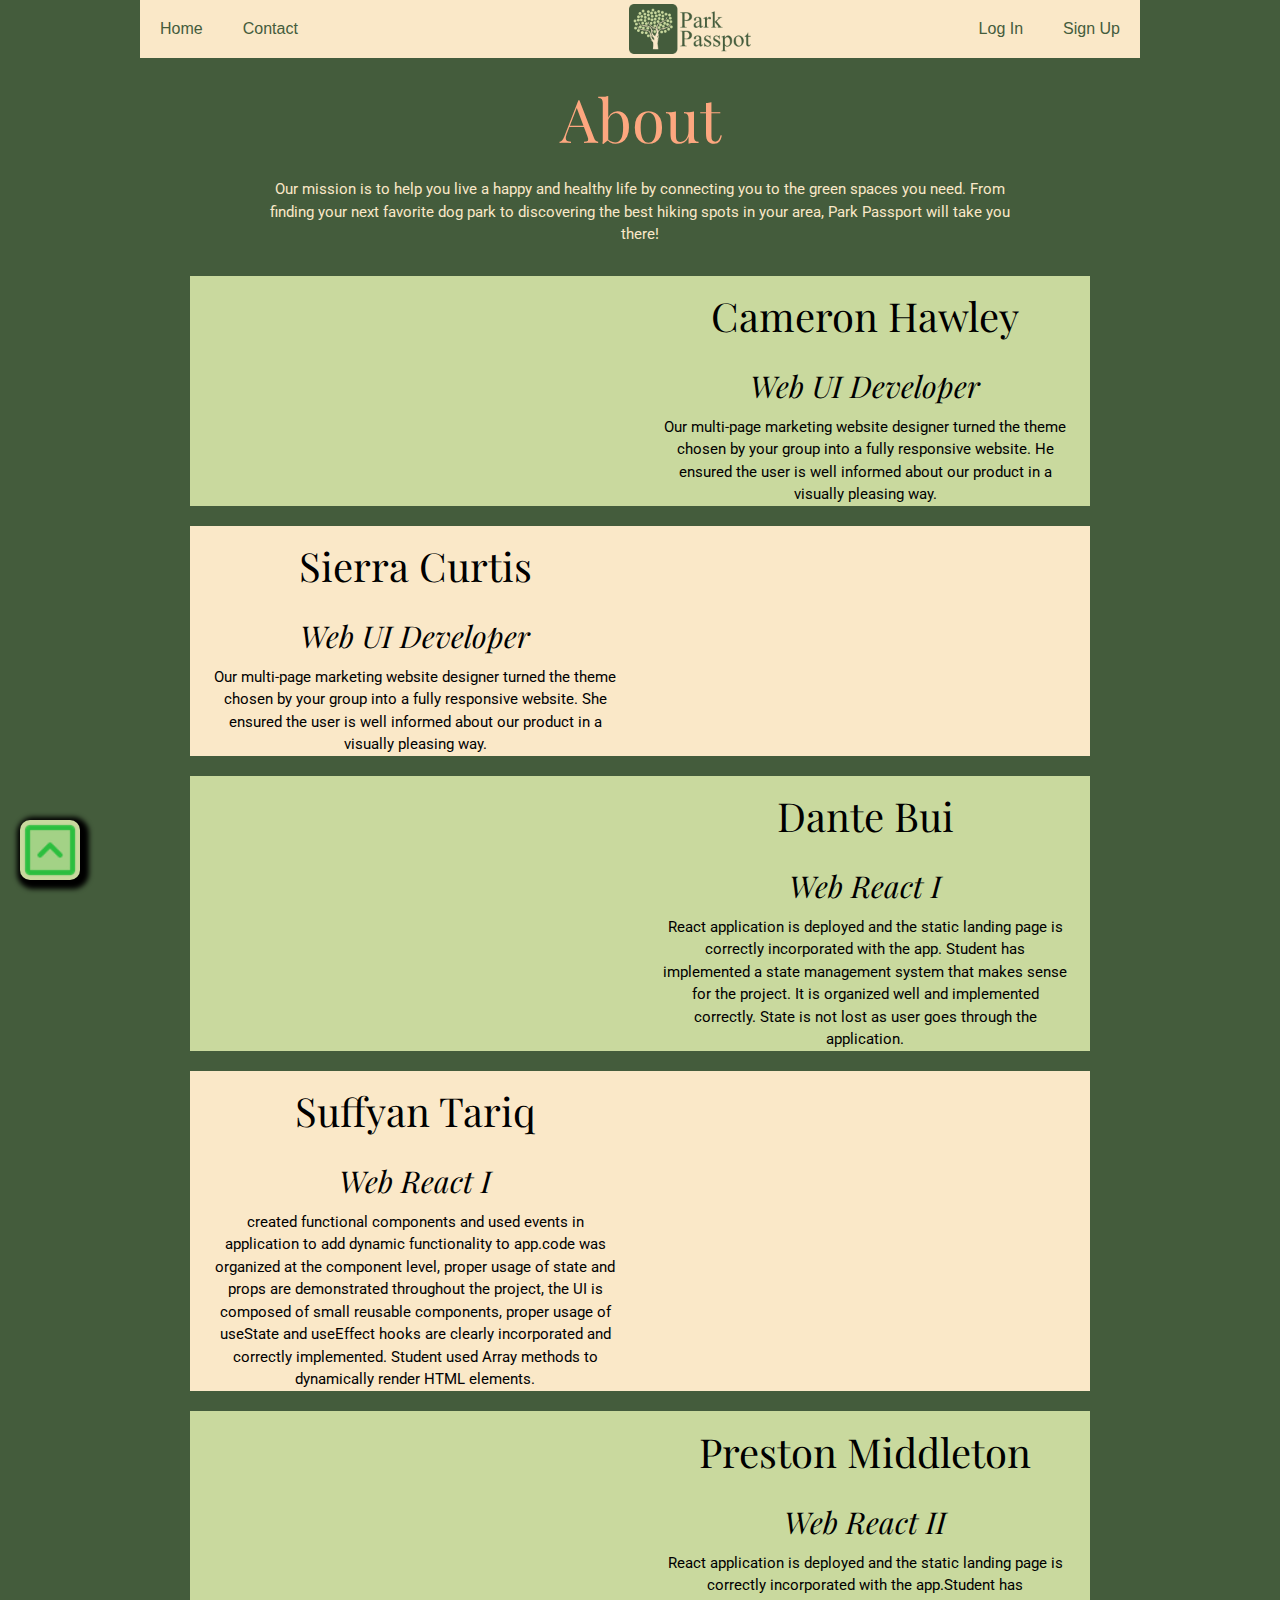
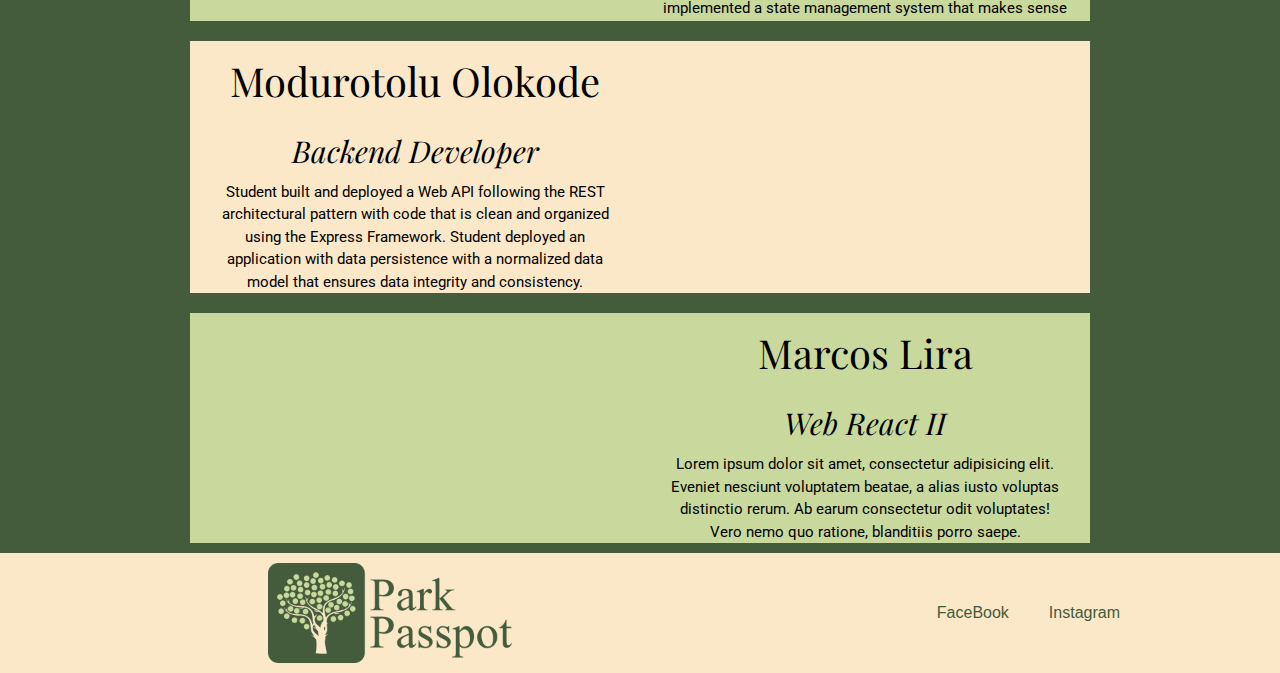
==== about.html @ 054f623f "added app info" ====
<!DOCTYPE html>
<html lang="en">
<head>
    <meta charset="UTF-8">
    <meta name="viewport" content="width=device-width, initial-scale=1.0">
    <meta http-equiv="X-UA-Compatible" content="ie=edge">

    <title>Park Passport About Us</title>

    <link rel="stylesheet" href="css/index.css">
    <link href="https://fonts.googleapis.com/css?family=Roboto&display=swap" rel="stylesheet">
    <link href="https://fonts.googleapis.com/css?family=Playfair+Display&display=swap" rel="stylesheet">
    
</head>
<body>
    <!-- start container  -->
    <div class="container">
        <!-- start header container  -->
        <header id="top" class="header_container">
            <nav class="navigation">
                <div class="nav_left">
                    <a href="index.html" target="_blank"> 
                        <button>Home</button>
                    </a>
                    <a href="#"> 
                        <button>Contact</button>
                    </a>
                </div>
                <div class="nav_center">
                    
                </div>
                <div class="nav_right">
                    <a href="#"> 
                        <button>Log In</button>
                    </a>
                    <a href="#"> 
                        <button id="sign_up">Sign Up</button>
                    </a>
                </div>
            </nav>
        </header>
        <!-- end header container  -->
        <!-- start body container  -->
        <section class="about_container">
            <!-- start about section  -->
            <div class="about">
                <h1>About</h1>
                <p>Our mission is to help you live a happy and healthy life by connecting you to the green spaces you need. From finding your next favorite dog park to discovering the best hiking spots in your area, Park Passport will take you there!</p>
            </div>
            <!-- end about section  -->
            <!-- start team section  -->
            <div class="team">
                <!-- start cameron section  -->
                <div class="box">
                    <div class="left_box">
                        <h2>Cameron Hawley</h2>
                        <h3>Web UI Developer</h3>
                        <p>Our multi-page marketing website designer turned the theme chosen by your group into a fully responsive website. He ensured the user is well informed about our product in a visually pleasing way.</p>
                    </div>
                    <div class="right_box">
                        <img src="https://ca.slack-edge.com/T4JUEB3ME-UPHFADC8Y-1cca48daa16c-512" alt="">
                    </div>
                </div>
                <!-- end cameron section  -->
                <!-- start sierra section  -->
                <div class="box">
                    <div class="left_box">
                        <h2>Sierra Curtis</h2>
                        <h3>Web UI Developer</h3>
                        <p>Our multi-page marketing website designer turned the theme chosen by your group into a fully responsive website. She ensured the user is well informed about our product in a visually pleasing way.</p>
                    </div>
                    <div class="right_box">
                        <img src="https://ca.slack-edge.com/T4JUEB3ME-UMNBAHRGC-g1e8e0adc38d-512" alt="">
                    </div>
                </div>
                <!-- end sierra section  -->
                <!-- start dante section  -->
                <div class="box">
                    <div class="left_box">
                        <h2>Dante Bui</h2>
                        <h3>Web React I</h3>
                        <p>React application is deployed and the static landing page is correctly incorporated with the app. Student has implemented a state management system that makes sense for the project. It is organized well and implemented correctly. State is not lost as user goes through the application.</p>
                    </div>
                    <div class="right_box">
                        <img src="https://ca.slack-edge.com/T4JUEB3ME-ULWH387EU-6812c9665cb0-512" alt="">
                    </div>
                </div>
                <!-- end dante section  -->
                <!-- start suffyan section  -->
                <div class="box">
                    <div class="left_box">
                        <h2>Suffyan Tariq</h2>
                        <h3>Web React I</h3>
                        <p>created functional components and used events in application to add dynamic functionality to app.code was organized at the component level, proper usage of state and props are demonstrated throughout the project, the UI is composed of small reusable components, proper usage of useState and useEffect hooks are clearly incorporated and correctly implemented. Student used Array methods to dynamically render HTML elements.</p>
                    </div>
                    <div class="right_box">
                        <img src="https://ca.slack-edge.com/T4JUEB3ME-UJCSKTE79-0b26aa7dfb41-512" alt="">
                    </div>
                </div>
                <!-- end suffyan section  -->
                <!-- start preston section  -->
                <div class="box">
                    <div class="left_box">
                        <h2>Preston Middleton</h2>
                        <h3>Web React II</h3>
                        <p>React application is deployed and the static landing page is correctly incorporated with the app.Student has implemented a state management system that makes sense </p>
                    </div>
                    <div class="right_box">
                        <img src="https://ca.slack-edge.com/T4JUEB3ME-UHZCMRH55-b3217ff370b3-512" alt="">
                    </div>
                </div>
                <!-- end preston section  -->
                <!-- start modurotolu section  -->
                <div class="box">
                    <div class="left_box">
                        <h2>Modurotolu Olokode</h2>
                        <h3>Backend Developer</h3>
                        <p>Student built and deployed a Web API following the REST architectural pattern with code that is clean and organized using the Express Framework. Student deployed an application with data persistence with a normalized data model that ensures data integrity and consistency. </p>
                    </div>
                    <div class="right_box">
                        <img src="https://ca.slack-edge.com/T4JUEB3ME-ULPJMSH9P-eedde51dbb77-512" alt="">
                    </div>
                </div>
                <!-- end modurotolu section  -->
                <!-- start name section  -->
                <div class="box">
                    <div class="left_box">
                        <h2>Marcos Lira</h2>
                        <h3>Web React II</h3>
                        <p>Lorem ipsum dolor sit amet, consectetur adipisicing elit. Eveniet nesciunt voluptatem beatae, a alias iusto voluptas distinctio rerum. Ab earum consectetur odit voluptates! Vero nemo quo ratione, blanditiis porro saepe.</p>
                    </div>
                    <div class="right_box">
                        <img src="https://avatars2.githubusercontent.com/u/46974548?s=400&v=4" alt="">
                    </div>
                </div>
                <!-- end name section  -->
            </div>
            <!-- end about us section  -->
        </section>
        <!-- end body container  -->
        <!-- start footer container  -->
        <section class="footer_container">
                <footer class="footer">
                    <div class="left_footer">
                        
                    </div>
                    <div class="right_footer">
                        <button>FaceBook</button>
                        <button>Instagram</button>
                    </div>
                </footer>
            </section>
            <a href="#top">
                <div class="to_top">
                
                </div>
            </a>
    </div>
    <!-- end conatiner  -->
</body>
</html>
---- css/index.css ----
/* http://meyerweb.com/eric/tools/css/reset/ 
   v2.0 | 20110126
   License: none (public domain)
*/
html,
body,
div,
span,
applet,
object,
iframe,
h1,
h2,
h3,
h4,
h5,
h6,
p,
blockquote,
pre,
a,
abbr,
acronym,
address,
big,
cite,
code,
del,
dfn,
em,
img,
ins,
kbd,
q,
s,
samp,
small,
strike,
strong,
sub,
sup,
tt,
var,
b,
u,
i,
center,
dl,
dt,
dd,
ol,
ul,
li,
fieldset,
form,
label,
legend,
table,
caption,
tbody,
tfoot,
thead,
tr,
th,
td,
article,
aside,
canvas,
details,
embed,
figure,
figcaption,
footer,
header,
hgroup,
menu,
nav,
output,
ruby,
section,
summary,
time,
mark,
audio,
video {
  margin: 0;
  padding: 0;
  border: 0;
  font-size: 100%;
  font: inherit;
  vertical-align: baseline;
}
/* HTML5 display-role reset for older browsers */
article,
aside,
details,
figcaption,
figure,
footer,
header,
hgroup,
menu,
nav,
section {
  display: block;
}
body {
  line-height: 1;
}
ol,
ul {
  list-style: none;
}
blockquote,
q {
  quotes: none;
}
blockquote:before,
blockquote:after,
q:before,
q:after {
  content: '';
  content: none;
}
table {
  border-collapse: collapse;
  border-spacing: 0;
}
* {
  box-sizing: border-box;
}
html {
  font-size: 62.5%;
}
html,
body {
  font-family: 'Roboto', sans-serif;
  background-color: white;
}
h1,
h2,
h3,
h4,
h5 {
  font-family: 'Playfair Display', serif;
  line-height: 2;
}
h1 {
  font-size: 6rem;
}
h2 {
  font-size: 4rem;
}
h3 {
  font-size: 3rem;
}
h4 {
  font-size: 2rem;
}
p {
  font-family: 'Roboto', sans-serif;
  line-height: 1.5;
  font-size: 1.5rem;
}
.container {
  background-color: #445c3c;
}
.container .to_top {
  background-image: url(../img/up.png);
  background-position: center;
  background-repeat: no-repeat;
  background-size: contain;
  border-radius: 1rem;
  padding: 30px;
  position: fixed;
  bottom: 20px;
  left: 20px;
  background-color: #c9d99e;
  -webkit-box-shadow: 3px 3px 5px 6px black;
  -moz-box-shadow: 3px 3px 5px 6px black;
  box-shadow: 3px 3px 5px 6px black;
}
@media (max-width: 500px) {
  .container .to_top {
    padding: 20px;
    left: 10px;
  }
}
.header_container {
  width: 100%;
  display: flex;
  flex-flow: row wrap;
  justify-content: center;
  align-items: center;
}
.header_container .navigation {
  display: flex;
  flex-flow: row wrap;
  justify-content: space-between;
  align-items: center;
  width: 100%;
  max-width: 1000px;
  background: #fae8c8;
}
.header_container .navigation .nav_left {
  display: flex;
  flex-flow: row wrap;
  justify-content: flex-start;
  align-items: center;
  width: 40%;
}
@media (max-width: 800px) {
  .header_container .navigation .nav_left {
    width: 50%;
    justify-content: flex-end;
  }
}
@media (max-width: 500px) {
  .header_container .navigation .nav_left {
    width: 100%;
    justify-content: center;
    background-color: #445c3c;
  }
}
.header_container .navigation .nav_left a button {
  padding: 20px;
  color: #445c3c;
  background: #fae8c8;
  transition: 500ms;
  border: none;
  outline: none;
  font-size: 1.6rem;
}
.header_container .navigation .nav_left a button:hover {
  color: #fae8c8;
  background: #445c3c;
}
@media (max-width: 500px) {
  .header_container .navigation .nav_left a button {
    padding: 20px;
    color: #fae8c8;
    background: #445c3c;
    transition: 500ms;
    border: none;
    outline: none;
    font-size: 1.6rem;
  }
  .header_container .navigation .nav_left a button:hover {
    color: #445c3c;
    background: #fae8c8;
  }
}
.header_container .navigation .nav_center {
  display: flex;
  flex-flow: row wrap;
  justify-content: center;
  align-items: center;
  width: 30%;
  background-image: url(../img/logo.png);
  background-size: contain;
  background-repeat: no-repeat;
  background-position: center;
  padding: 25px;
}
@media (max-width: 800px) {
  .header_container .navigation .nav_center {
    margin: 10px 0px;
    padding: 30px;
    width: 100%;
    order: -1;
  }
}
.header_container .navigation .nav_right {
  display: flex;
  flex-flow: row wrap;
  justify-content: flex-end;
  align-items: center;
  width: 30%;
}
@media (max-width: 800px) {
  .header_container .navigation .nav_right {
    width: 50%;
    justify-content: flex-start;
  }
}
@media (max-width: 500px) {
  .header_container .navigation .nav_right {
    width: 100%;
    justify-content: center;
  }
}
.header_container .navigation .nav_right a button {
  padding: 20px;
  color: #445c3c;
  background: #fae8c8;
  transition: 500ms;
  border: none;
  outline: none;
  font-size: 1.6rem;
}
.header_container .navigation .nav_right a button:hover {
  color: #fae8c8;
  background: #445c3c;
}
.header_container .navigation .nav_right a #sign_up:hover {
  background-color: #fda77f;
}
.footer_container {
  width: 100%;
  background-color: #fae8c8;
  display: flex;
  flex-flow: row wrap;
  justify-content: center;
  align-items: center;
}
.footer_container .footer {
  width: 100%;
  max-width: 1000px;
  display: flex;
  flex-flow: row wrap;
  justify-content: space-between;
  align-items: center;
}
.footer_container .footer .left_footer {
  width: 50%;
  height: 100px;
  background-image: url(../img/logo.png);
  background-size: contain;
  background-repeat: no-repeat;
  background-position: center;
  margin: 10px 0px;
}
@media (max-width: 800px) {
  .footer_container .footer .left_footer {
    width: 100%;
  }
}
.footer_container .footer .right_footer {
  width: 50%;
  display: flex;
  flex-flow: row wrap;
  justify-content: flex-end;
  align-items: center;
}
@media (max-width: 800px) {
  .footer_container .footer .right_footer {
    width: 100%;
    justify-content: center;
    background-color: #445c3c;
  }
}
.footer_container .footer .right_footer button {
  padding: 20px;
  color: #445c3c;
  background: #fae8c8;
  transition: 500ms;
  border: none;
  outline: none;
  font-size: 1.6rem;
}
.footer_container .footer .right_footer button:hover {
  color: #fae8c8;
  background: #445c3c;
}
@media (max-width: 800px) {
  .footer_container .footer .right_footer button {
    padding: 20px;
    color: #fae8c8;
    background: #445c3c;
    transition: 500ms;
    border: none;
    outline: none;
    font-size: 1.6rem;
  }
  .footer_container .footer .right_footer button:hover {
    color: #445c3c;
    background: #fae8c8;
  }
}
.body_container {
  background-color: #445c3c;
  width: 100%;
  display: flex;
  flex-flow: row wrap;
  justify-content: center;
  align-items: center;
}
.body_container .hero {
  display: flex;
  flex-flow: row wrap;
  justify-content: center;
  align-items: center;
  width: 100%;
  height: 40vh;
  background-image: url(../img/park.jpg);
  background-size: cover;
  background-position: top;
  background-repeat: no-repeat;
  background-attachment: fixed;
}
.body_container .hero .hero_content {
  display: flex;
  flex-flow: column wrap;
  justify-content: center;
  align-items: center;
  width: 100%;
}
.body_container .hero .hero_content h1 {
  color: #fda77f;
  font-weight: 800;
  text-align: center;
}
@media (max-width: 500px) {
  .body_container .hero .hero_content h1 {
    font-size: 5rem;
    line-height: 1;
    margin-bottom: 20px;
  }
}
.body_container .hero .hero_content a button {
  padding: 20px;
  color: #445c3c;
  background: #fae8c8;
  transition: 500ms;
  border: none;
  outline: none;
  font-size: 1.6rem;
  padding: 20px 60px;
  box-shadow: 1px 1px 0px #445c3c, -6px 6px 0px #445c3c, 6px -6px 0px #445c3c, 6px 6px 0px #445c3c, -6px -6px 0px #445c3c, 6px 6px 0px #445c3c;
}
.body_container .hero .hero_content a button:hover {
  color: #fae8c8;
  background: #445c3c;
}
.body_container .hero .hero_content a button:hover {
  box-shadow: 1px 1px 0px #fda77f, -6px 6px 0px #fae8c8, 6px -6px 0px #fae8c8, 6px 6px 0px #fae8c8, -6px -6px 0px #fae8c8, 6px 6px 0px #fae8c8;
}
.body_container .hero .hero_content a button:hover {
  padding: 30px 100px;
}
.body_container .hero_two {
  display: flex;
  flex-flow: row wrap;
  justify-content: center;
  align-items: center;
  width: 100%;
  height: 40vh;
  background-image: url(../img/park.jpg);
  background-size: cover;
  background-position: top;
  background-repeat: no-repeat;
  background-attachment: fixed;
}
.body_container .hero_two .hero_content {
  display: flex;
  flex-flow: column wrap;
  justify-content: center;
  align-items: center;
  width: 100%;
}
.body_container .hero_two .hero_content h1 {
  color: #fda77f;
  font-weight: 800;
  text-align: center;
}
@media (max-width: 500px) {
  .body_container .hero_two .hero_content h1 {
    font-size: 5rem;
    line-height: 1;
    margin-bottom: 20px;
  }
}
.body_container .hero_two .hero_content a button {
  padding: 20px;
  color: #445c3c;
  background: #fae8c8;
  transition: 500ms;
  border: none;
  outline: none;
  font-size: 1.6rem;
  padding: 20px 60px;
  box-shadow: 1px 1px 0px #445c3c, -6px 6px 0px #445c3c, 6px -6px 0px #445c3c, 6px 6px 0px #445c3c, -6px -6px 0px #445c3c, 6px 6px 0px #445c3c;
}
.body_container .hero_two .hero_content a button:hover {
  color: #fae8c8;
  background: #445c3c;
}
.body_container .hero_two .hero_content a button:hover {
  box-shadow: 1px 1px 0px #fda77f, -6px 6px 0px #fae8c8, 6px -6px 0px #fae8c8, 6px 6px 0px #fae8c8, -6px -6px 0px #fae8c8, 6px 6px 0px #fae8c8;
}
.body_container .hero_two .hero_content a button:hover {
  padding: 30px 100px;
}
.body_container .hero_two .hero_two_content {
  max-width: 550px;
  width: 50%;
  background-color: rgba(255, 254, 254, 0.877);
  border-radius: 2rem;
  padding: 10px;
}
@media (max-width: 800px) {
  .body_container .hero_two .hero_two_content {
    width: 75%;
  }
}
@media (max-width: 500px) {
  .body_container .hero_two .hero_two_content {
    width: 90%;
  }
}
.body_container .hero_two .hero_two_content h2,
.body_container .hero_two .hero_two_content h4 {
  color: #445c3c;
  text-align: center;
  font-weight: bold;
}
@media (max-width: 500px) {
  .body_container .hero_two .hero_two_content h2 {
    font-size: 3rem;
  }
}
.body_container .hero_two .hero_two_content h4 {
  font-style: italic;
}
.body_container .search {
  display: flex;
  flex-flow: row wrap;
  justify-content: center;
  align-items: center;
  max-width: 1000px;
  background: #fae8c8;
  padding-bottom: 20px;
}
.body_container .search h2 {
  width: 100%;
  text-align: center;
  font-weight: bold;
}
@media (max-width: 500px) {
  .body_container .search h2 {
    line-height: 1.5;
    font-size: 3rem;
  }
}
.body_container .search p {
  padding: 10px 20px;
  max-width: 600px;
}
.body_container .search form {
  display: flex;
  flex-flow: row wrap;
  justify-content: center;
  align-items: center;
  width: 100%;
}
.body_container .search form input[type=text] {
  width: 30%;
  outline: none;
  border: 2px solid #fda77f;
  border-radius: 4px;
  font-size: 1.6rem;
  background-color: white;
  background-image: url('../img/search.png');
  background-size: 30px 30px;
  background-position: 2% 50%;
  background-repeat: no-repeat;
  padding: 12px 20px 12px 40px;
  -webkit-transition: width 0.4s ease-in-out;
  transition: width 0.4s ease-in-out;
  -webkit-box-shadow: 3px 3px 5px 6px #fda77f;
  -moz-box-shadow: 3px 3px 5px 6px #fda77f;
  box-shadow: 3px 3px 5px 6px #fda77f;
}
.body_container .search form input[type=text]:focus {
  width: 50%;
}
@media (max-width: 500px) {
  .body_container .search form input[type=text] {
    width: 70%;
  }
  .body_container .search form input[type=text]:focus {
    width: 90%;
  }
}
.body_container .horizontal {
  width: 100%;
  background-color: #445c3c;
  max-width: 1000px;
  overflow: auto;
  white-space: nowrap;
  margin: 0 5%;
}
.body_container .horizontal .horizontal_content {
  width: 250px;
  height: 250px;
  display: inline-block;
  text-align: center;
}
.body_container .horizontal .horizontal_content h4 {
  color: #fda77f;
  width: 90%;
}
.body_container .horizontal .horizontal_content .img_container {
  height: 80%;
  width: 90%;
}
.body_container .horizontal .horizontal_content .img_container img {
  width: 100%;
  height: 100%;
}
.about_container {
  display: flex;
  flex-flow: row wrap;
  justify-content: center;
  align-items: center;
}
.about_container .about {
  text-align: center;
  margin-bottom: 20px;
  display: flex;
  flex-flow: column wrap;
  justify-content: center;
  align-items: center;
}
.about_container .about h1 {
  color: #fda77f;
}
.about_container .about p {
  width: 60%;
  color: #fae8c8;
}
@media (max-width: 800px) {
  .about_container .about p {
    width: 75%;
  }
}
.about_container .team {
  display: flex;
  flex-flow: row wrap;
  justify-content: center;
  align-items: center;
  max-width: 1000px;
}
.about_container .team .box {
  margin: 10px 0;
  width: 90%;
  display: flex;
  flex-flow: row wrap;
  justify-content: center;
  align-items: center;
}
.about_container .team .box .left_box {
  width: 50%;
  display: flex;
  flex-flow: column wrap;
  justify-content: center;
  align-items: center;
}
@media (max-width: 800px) {
  .about_container .team .box .left_box {
    width: 100%;
  }
}
.about_container .team .box .left_box h2 {
  text-align: center;
}
@media (max-width: 500px) {
  .about_container .team .box .left_box h2 {
    line-height: 1.5;
  }
}
.about_container .team .box .left_box h3 {
  font-style: italic;
}
.about_container .team .box .left_box p {
  width: 90%;
  text-align: center;
}
.about_container .team .box .right_box {
  width: 50%;
  display: flex;
  flex-flow: row wrap;
  justify-content: center;
  align-items: center;
}
@media (max-width: 800px) {
  .about_container .team .box .right_box {
    width: 100%;
  }
}
.about_container .team .box .right_box img {
  height: 200px;
  width: auto;
  margin-top: 10px;
}
.about_container .team .box:nth-child(odd) {
  flex-direction: row-reverse;
  background-color: #c9d99e;
}
@media (max-width: 800px) {
  .about_container .team .box:nth-child(odd) {
    flex-direction: column-reverse;
  }
}
.about_container .team .box:nth-child(even) {
  background-color: #fae8c8;
}
@media (max-width: 800px) {
  .about_container .team .box:nth-child(even) {
    flex-direction: column-reverse;
  }
}
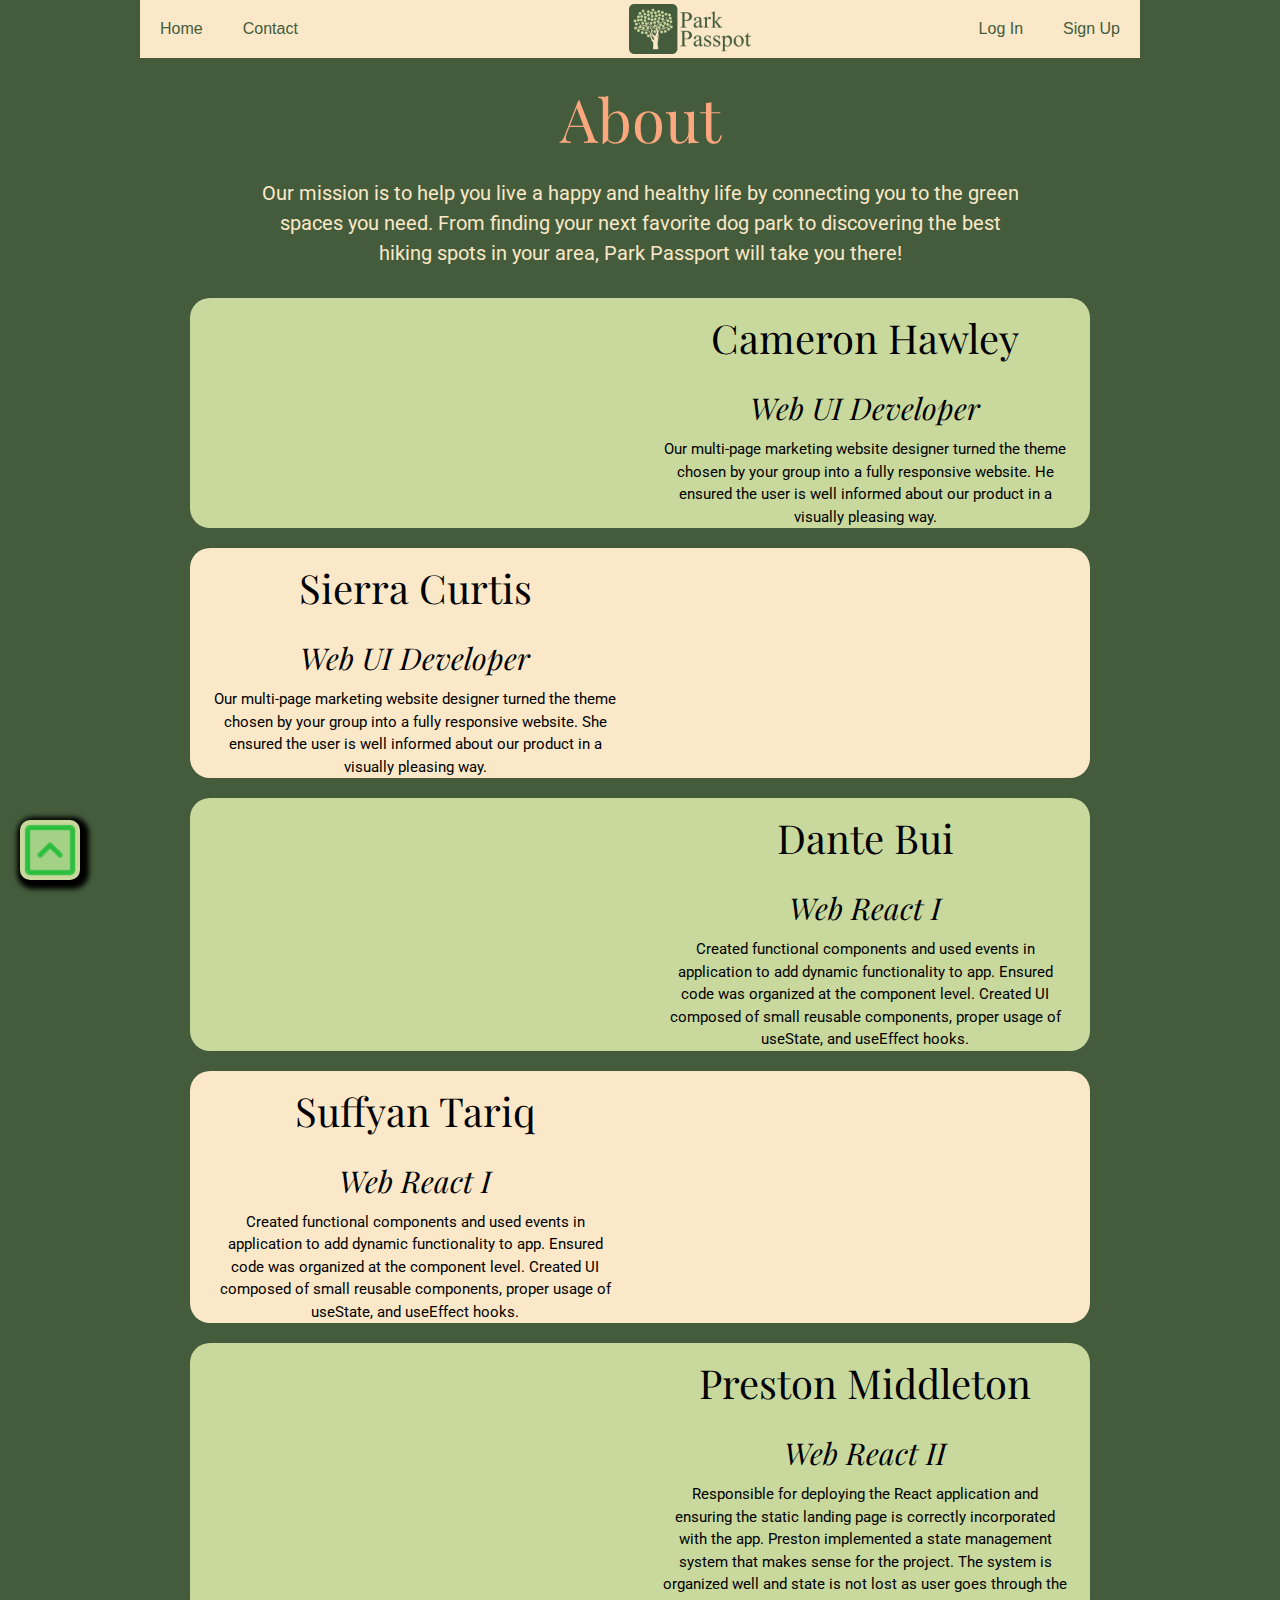
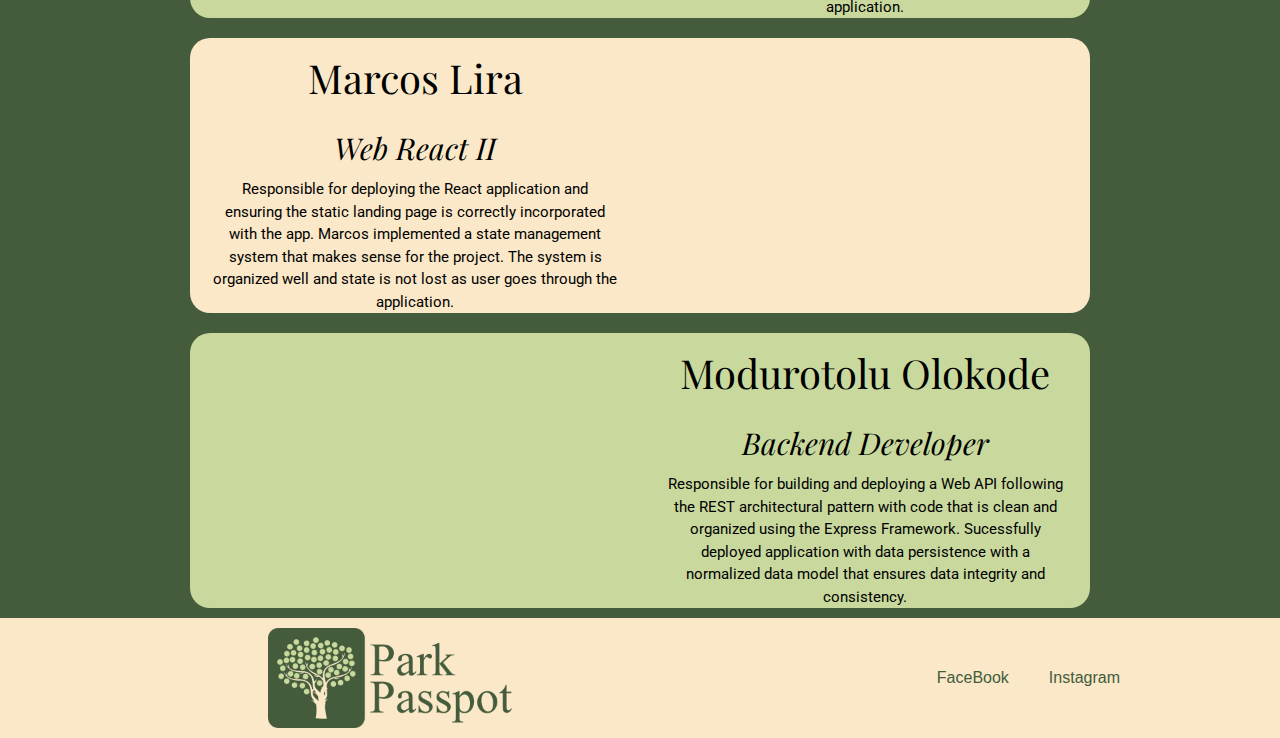
==== commit 06553c31: "added descriptions" ====
--- a/about.html
+++ b/about.html
@@ -79,7 +79,7 @@
                     <div class="left_box">
                         <h2>Dante Bui</h2>
                         <h3>Web React I</h3>
-                        <p>React application is deployed and the static landing page is correctly incorporated with the app. Student has implemented a state management system that makes sense for the project. It is organized well and implemented correctly. State is not lost as user goes through the application.</p>
+                        <p>Created functional components and used events in application to add dynamic functionality to app. Ensured code was organized at the component level. Created UI composed of small reusable components, proper usage of useState, and useEffect hooks.</p>
                     </div>
                     <div class="right_box">
                         <img src="https://ca.slack-edge.com/T4JUEB3ME-ULWH387EU-6812c9665cb0-512" alt="">
@@ -91,7 +91,7 @@
                     <div class="left_box">
                         <h2>Suffyan Tariq</h2>
                         <h3>Web React I</h3>
-                        <p>created functional components and used events in application to add dynamic functionality to app.code was organized at the component level, proper usage of state and props are demonstrated throughout the project, the UI is composed of small reusable components, proper usage of useState and useEffect hooks are clearly incorporated and correctly implemented. Student used Array methods to dynamically render HTML elements.</p>
+                        <p>Created functional components and used events in application to add dynamic functionality to app. Ensured code was organized at the component level. Created UI composed of small reusable components, proper usage of useState, and useEffect hooks.</p>
                     </div>
                     <div class="right_box">
                         <img src="https://ca.slack-edge.com/T4JUEB3ME-UJCSKTE79-0b26aa7dfb41-512" alt="">
@@ -103,37 +103,37 @@
                     <div class="left_box">
                         <h2>Preston Middleton</h2>
                         <h3>Web React II</h3>
-                        <p>React application is deployed and the static landing page is correctly incorporated with the app.Student has implemented a state management system that makes sense </p>
+                        <p>Responsible for deploying the React application and ensuring the static landing page is correctly incorporated with the app. Preston implemented a state management system that makes sense for the project. The system is organized well and state is not lost as user goes through the application.</p>
                     </div>
                     <div class="right_box">
                         <img src="https://ca.slack-edge.com/T4JUEB3ME-UHZCMRH55-b3217ff370b3-512" alt="">
                     </div>
                 </div>
                 <!-- end preston section  -->
+                <!-- start marcos section  -->
+                <div class="box">
+                    <div class="left_box">
+                        <h2>Marcos Lira</h2>
+                        <h3>Web React II</h3>
+                        <p>Responsible for deploying the React application and ensuring the static landing page is correctly incorporated with the app. Marcos implemented a state management system that makes sense for the project. The system is organized well and state is not lost as user goes through the application.</p>
+                    </div>
+                    <div class="right_box">
+                        <img src="https://avatars2.githubusercontent.com/u/46974548?s=400&v=4" alt="">
+                    </div>
+                </div>
+                <!-- end marcos section  -->
                 <!-- start modurotolu section  -->
                 <div class="box">
                     <div class="left_box">
                         <h2>Modurotolu Olokode</h2>
                         <h3>Backend Developer</h3>
-                        <p>Student built and deployed a Web API following the REST architectural pattern with code that is clean and organized using the Express Framework. Student deployed an application with data persistence with a normalized data model that ensures data integrity and consistency. </p>
+                        <p>Responsible for building and deploying a Web API following the REST architectural pattern with code that is clean and organized using the Express Framework. Sucessfully deployed application with data persistence with a normalized data model that ensures data integrity and consistency. </p>
                     </div>
                     <div class="right_box">
                         <img src="https://ca.slack-edge.com/T4JUEB3ME-ULPJMSH9P-eedde51dbb77-512" alt="">
                     </div>
                 </div>
                 <!-- end modurotolu section  -->
-                <!-- start name section  -->
-                <div class="box">
-                    <div class="left_box">
-                        <h2>Marcos Lira</h2>
-                        <h3>Web React II</h3>
-                        <p>Lorem ipsum dolor sit amet, consectetur adipisicing elit. Eveniet nesciunt voluptatem beatae, a alias iusto voluptas distinctio rerum. Ab earum consectetur odit voluptates! Vero nemo quo ratione, blanditiis porro saepe.</p>
-                    </div>
-                    <div class="right_box">
-                        <img src="https://avatars2.githubusercontent.com/u/46974548?s=400&v=4" alt="">
-                    </div>
-                </div>
-                <!-- end name section  -->
             </div>
             <!-- end about us section  -->
         </section>
--- a/css/index.css
+++ b/css/index.css
@@ -1,3 +1,12 @@
+.hero_button {
+  padding: 20px 60px;
+  border: solid #fda77f 3px;
+  box-shadow: 1px 1px 0px #445c3c, -6px 6px 0px #445c3c, 6px -6px 0px #445c3c, 6px 6px 0px #445c3c, -6px -6px 0px #445c3c, 6px 6px 0px #445c3c;
+}
+.hero_button:hover {
+  box-shadow: 1px 1px 0px #fae8c8, -6px 6px 0px #fae8c8, 6px -6px 0px #fae8c8, 6px 6px 0px #fae8c8, -6px -6px 0px #fae8c8, 6px 6px 0px #fae8c8;
+  padding: 30px 100px;
+}
 /* http://meyerweb.com/eric/tools/css/reset/ 
    v2.0 | 20110126
    License: none (public domain)
@@ -426,6 +435,7 @@
   outline: none;
   font-size: 1.6rem;
   padding: 20px 60px;
+  border: solid #fda77f 3px;
   box-shadow: 1px 1px 0px #445c3c, -6px 6px 0px #445c3c, 6px -6px 0px #445c3c, 6px 6px 0px #445c3c, -6px -6px 0px #445c3c, 6px 6px 0px #445c3c;
 }
 .body_container .hero .hero_content a button:hover {
@@ -433,9 +443,7 @@
   background: #445c3c;
 }
 .body_container .hero .hero_content a button:hover {
-  box-shadow: 1px 1px 0px #fda77f, -6px 6px 0px #fae8c8, 6px -6px 0px #fae8c8, 6px 6px 0px #fae8c8, -6px -6px 0px #fae8c8, 6px 6px 0px #fae8c8;
-}
-.body_container .hero .hero_content a button:hover {
+  box-shadow: 1px 1px 0px #fae8c8, -6px 6px 0px #fae8c8, 6px -6px 0px #fae8c8, 6px 6px 0px #fae8c8, -6px -6px 0px #fae8c8, 6px 6px 0px #fae8c8;
   padding: 30px 100px;
 }
 .body_container .hero_two {
@@ -479,6 +487,7 @@
   outline: none;
   font-size: 1.6rem;
   padding: 20px 60px;
+  border: solid #fda77f 3px;
   box-shadow: 1px 1px 0px #445c3c, -6px 6px 0px #445c3c, 6px -6px 0px #445c3c, 6px 6px 0px #445c3c, -6px -6px 0px #445c3c, 6px 6px 0px #445c3c;
 }
 .body_container .hero_two .hero_content a button:hover {
@@ -486,9 +495,7 @@
   background: #445c3c;
 }
 .body_container .hero_two .hero_content a button:hover {
-  box-shadow: 1px 1px 0px #fda77f, -6px 6px 0px #fae8c8, 6px -6px 0px #fae8c8, 6px 6px 0px #fae8c8, -6px -6px 0px #fae8c8, 6px 6px 0px #fae8c8;
-}
-.body_container .hero_two .hero_content a button:hover {
+  box-shadow: 1px 1px 0px #fae8c8, -6px 6px 0px #fae8c8, 6px -6px 0px #fae8c8, 6px 6px 0px #fae8c8, -6px -6px 0px #fae8c8, 6px 6px 0px #fae8c8;
   padding: 30px 100px;
 }
 .body_container .hero_two .hero_two_content {
@@ -607,6 +614,7 @@
 .body_container .horizontal .horizontal_content .img_container img {
   width: 100%;
   height: 100%;
+  border-radius: 2rem;
 }
 .about_container {
   display: flex;
@@ -627,6 +635,7 @@
 }
 .about_container .about p {
   width: 60%;
+  font-size: 2rem;
   color: #fae8c8;
 }
 @media (max-width: 800px) {
@@ -642,6 +651,7 @@
   max-width: 1000px;
 }
 .about_container .team .box {
+  border-radius: 2rem;
   margin: 10px 0;
   width: 90%;
   display: flex;
@@ -692,6 +702,7 @@
   height: 200px;
   width: auto;
   margin-top: 10px;
+  border-radius: 50%;
 }
 .about_container .team .box:nth-child(odd) {
   flex-direction: row-reverse;
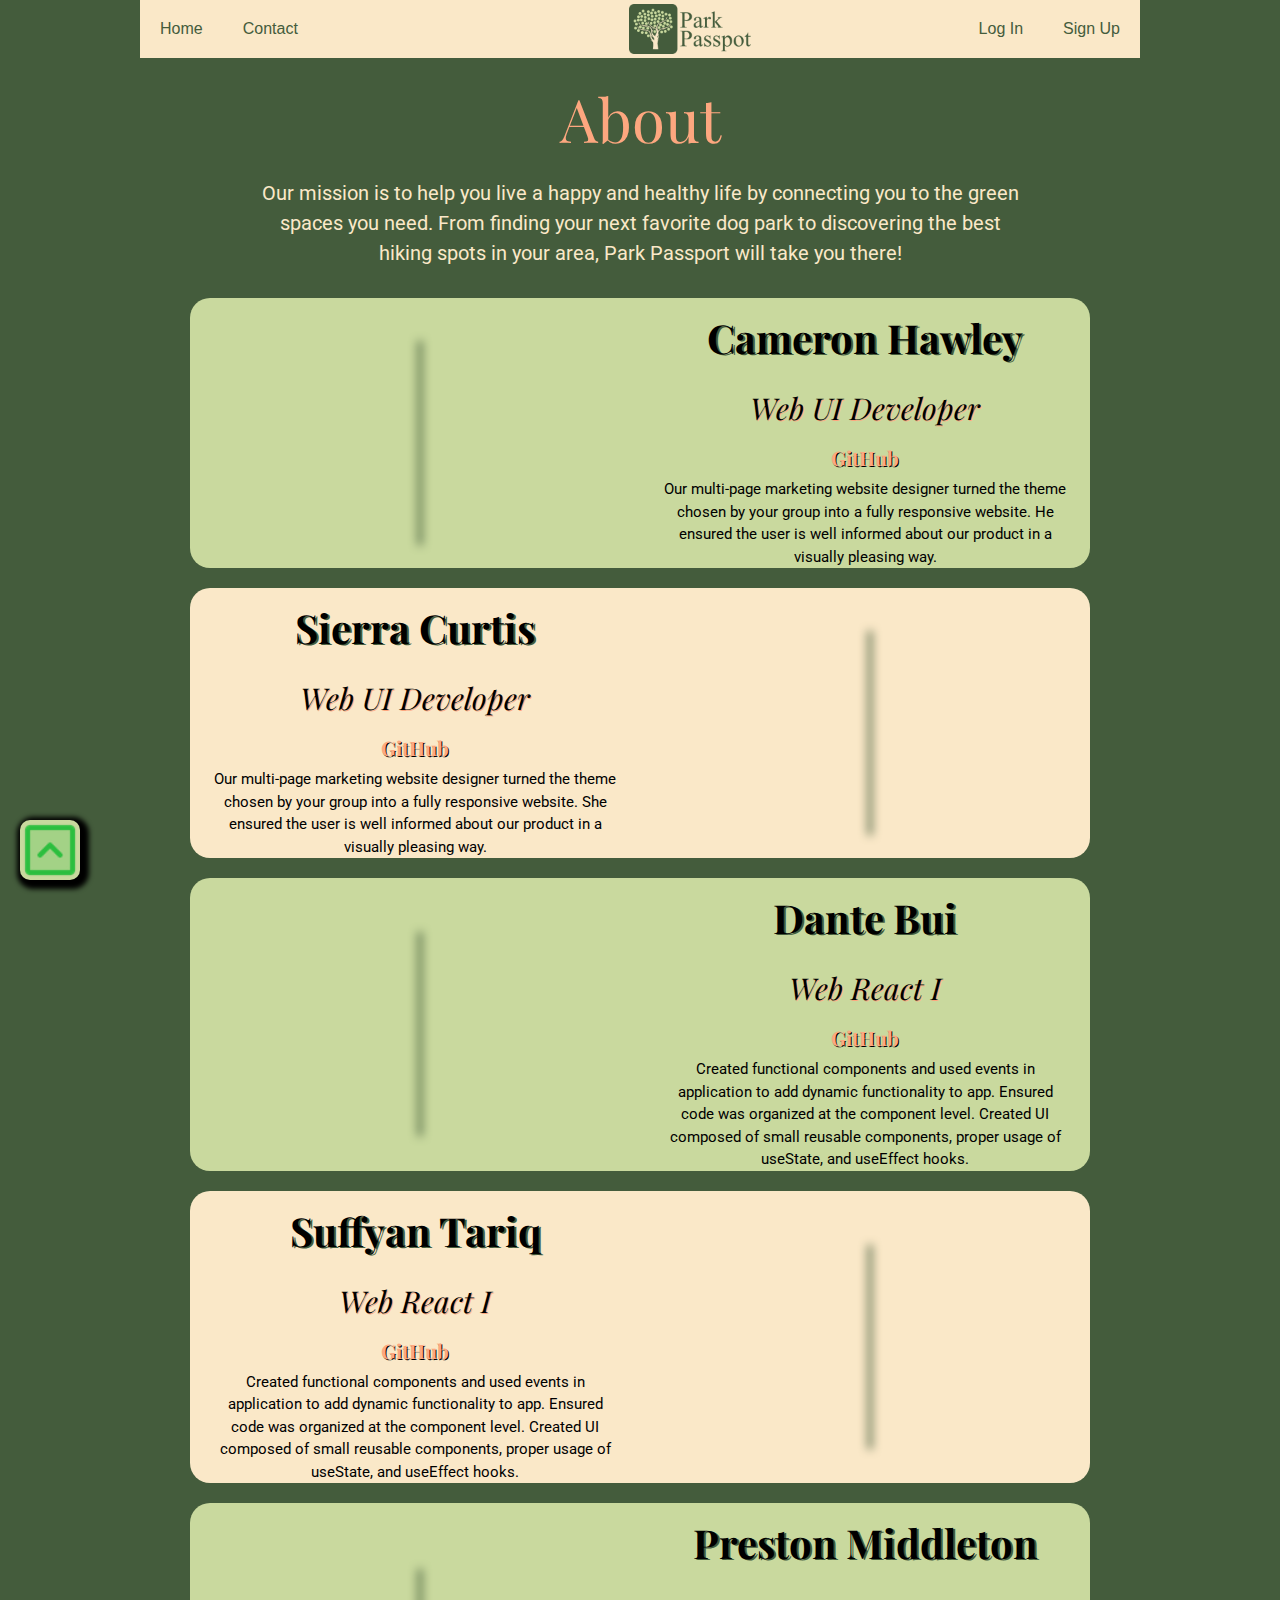
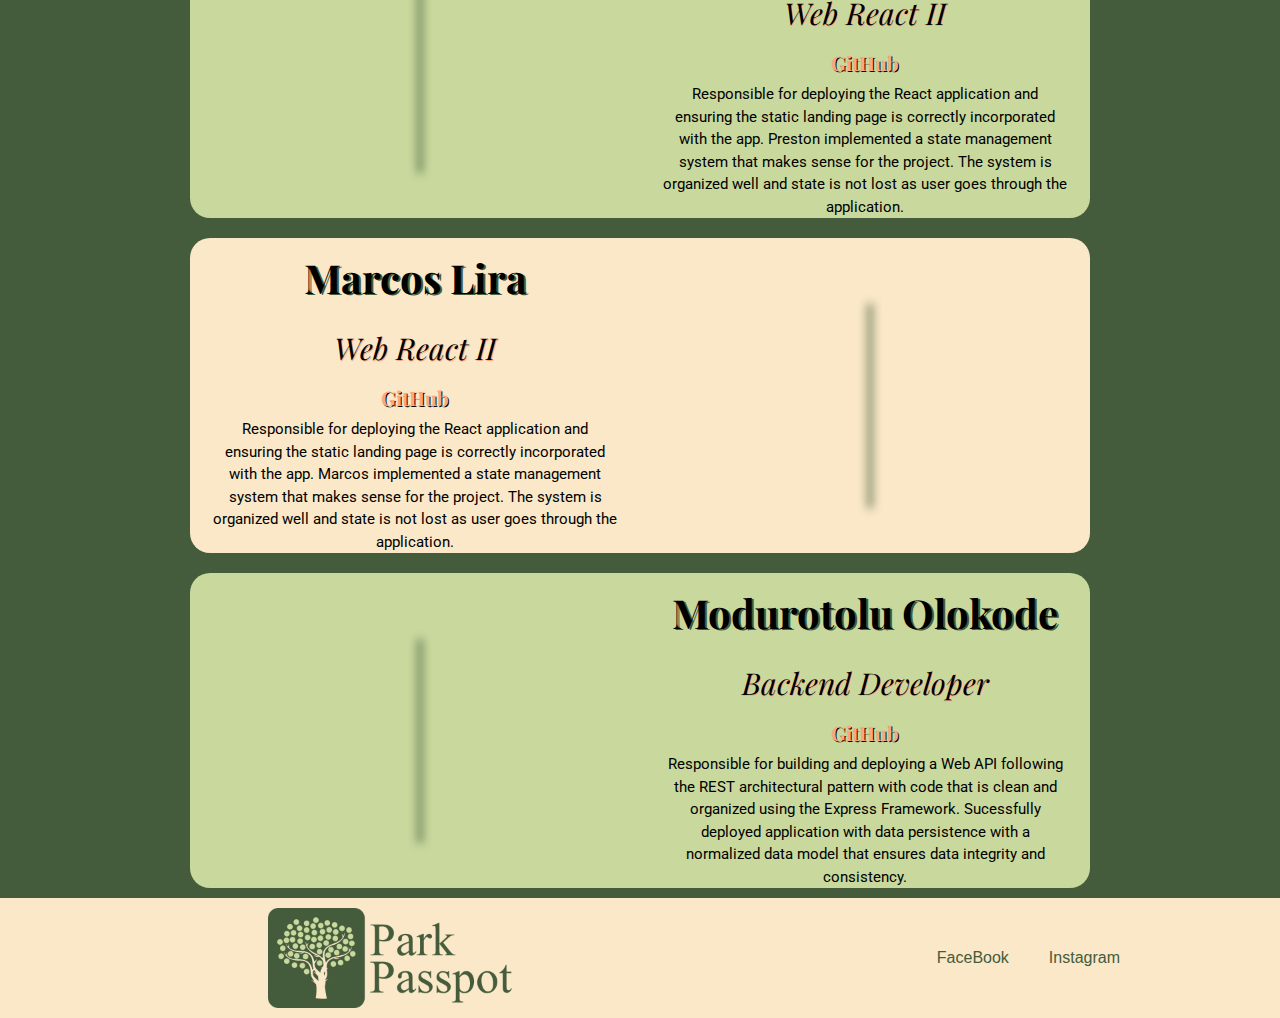
==== commit 6768d24a: "styled about page" ====
--- a/about.html
+++ b/about.html
@@ -55,6 +55,7 @@
                     <div class="left_box">
                         <h2>Cameron Hawley</h2>
                         <h3>Web UI Developer</h3>
+                        <a href=""><h4>GitHub</h4></a>
                         <p>Our multi-page marketing website designer turned the theme chosen by your group into a fully responsive website. He ensured the user is well informed about our product in a visually pleasing way.</p>
                     </div>
                     <div class="right_box">
@@ -67,6 +68,7 @@
                     <div class="left_box">
                         <h2>Sierra Curtis</h2>
                         <h3>Web UI Developer</h3>
+                        <a href=""><h4>GitHub</h4></a>
                         <p>Our multi-page marketing website designer turned the theme chosen by your group into a fully responsive website. She ensured the user is well informed about our product in a visually pleasing way.</p>
                     </div>
                     <div class="right_box">
@@ -79,6 +81,7 @@
                     <div class="left_box">
                         <h2>Dante Bui</h2>
                         <h3>Web React I</h3>
+                        <a href=""><h4>GitHub</h4></a>
                         <p>Created functional components and used events in application to add dynamic functionality to app. Ensured code was organized at the component level. Created UI composed of small reusable components, proper usage of useState, and useEffect hooks.</p>
                     </div>
                     <div class="right_box">
@@ -91,6 +94,7 @@
                     <div class="left_box">
                         <h2>Suffyan Tariq</h2>
                         <h3>Web React I</h3>
+                        <a href=""><h4>GitHub</h4></a>
                         <p>Created functional components and used events in application to add dynamic functionality to app. Ensured code was organized at the component level. Created UI composed of small reusable components, proper usage of useState, and useEffect hooks.</p>
                     </div>
                     <div class="right_box">
@@ -103,6 +107,7 @@
                     <div class="left_box">
                         <h2>Preston Middleton</h2>
                         <h3>Web React II</h3>
+                        <a href=""><h4>GitHub</h4></a>
                         <p>Responsible for deploying the React application and ensuring the static landing page is correctly incorporated with the app. Preston implemented a state management system that makes sense for the project. The system is organized well and state is not lost as user goes through the application.</p>
                     </div>
                     <div class="right_box">
@@ -115,6 +120,7 @@
                     <div class="left_box">
                         <h2>Marcos Lira</h2>
                         <h3>Web React II</h3>
+                        <a href=""><h4>GitHub</h4></a>
                         <p>Responsible for deploying the React application and ensuring the static landing page is correctly incorporated with the app. Marcos implemented a state management system that makes sense for the project. The system is organized well and state is not lost as user goes through the application.</p>
                     </div>
                     <div class="right_box">
@@ -127,6 +133,7 @@
                     <div class="left_box">
                         <h2>Modurotolu Olokode</h2>
                         <h3>Backend Developer</h3>
+                        <a href=""><h4>GitHub</h4></a>
                         <p>Responsible for building and deploying a Web API following the REST architectural pattern with code that is clean and organized using the Express Framework. Sucessfully deployed application with data persistence with a normalized data model that ensures data integrity and consistency. </p>
                     </div>
                     <div class="right_box">
--- a/css/index.css
+++ b/css/index.css
@@ -673,14 +673,30 @@
 }
 .about_container .team .box .left_box h2 {
   text-align: center;
+  font-weight: bold;
+  text-shadow: 2px 1px #445c3c;
 }
 @media (max-width: 500px) {
   .about_container .team .box .left_box h2 {
     line-height: 1.5;
+    font-size: 3rem;
   }
 }
 .about_container .team .box .left_box h3 {
+  text-align: center;
   font-style: italic;
+  text-shadow: 1px 1px #fda77f;
+}
+@media (max-width: 500px) {
+  .about_container .team .box .left_box h3 {
+    font-size: 2.5rem;
+  }
+}
+.about_container .team .box .left_box a {
+  text-decoration: none;
+  color: #fda77f;
+  font-weight: bold;
+  text-shadow: 1px 1px black;
 }
 .about_container .team .box .left_box p {
   width: 90%;
@@ -703,6 +719,7 @@
   width: auto;
   margin-top: 10px;
   border-radius: 50%;
+  box-shadow: 5px 5px 10px 2px #445c3c;
 }
 .about_container .team .box:nth-child(odd) {
   flex-direction: row-reverse;
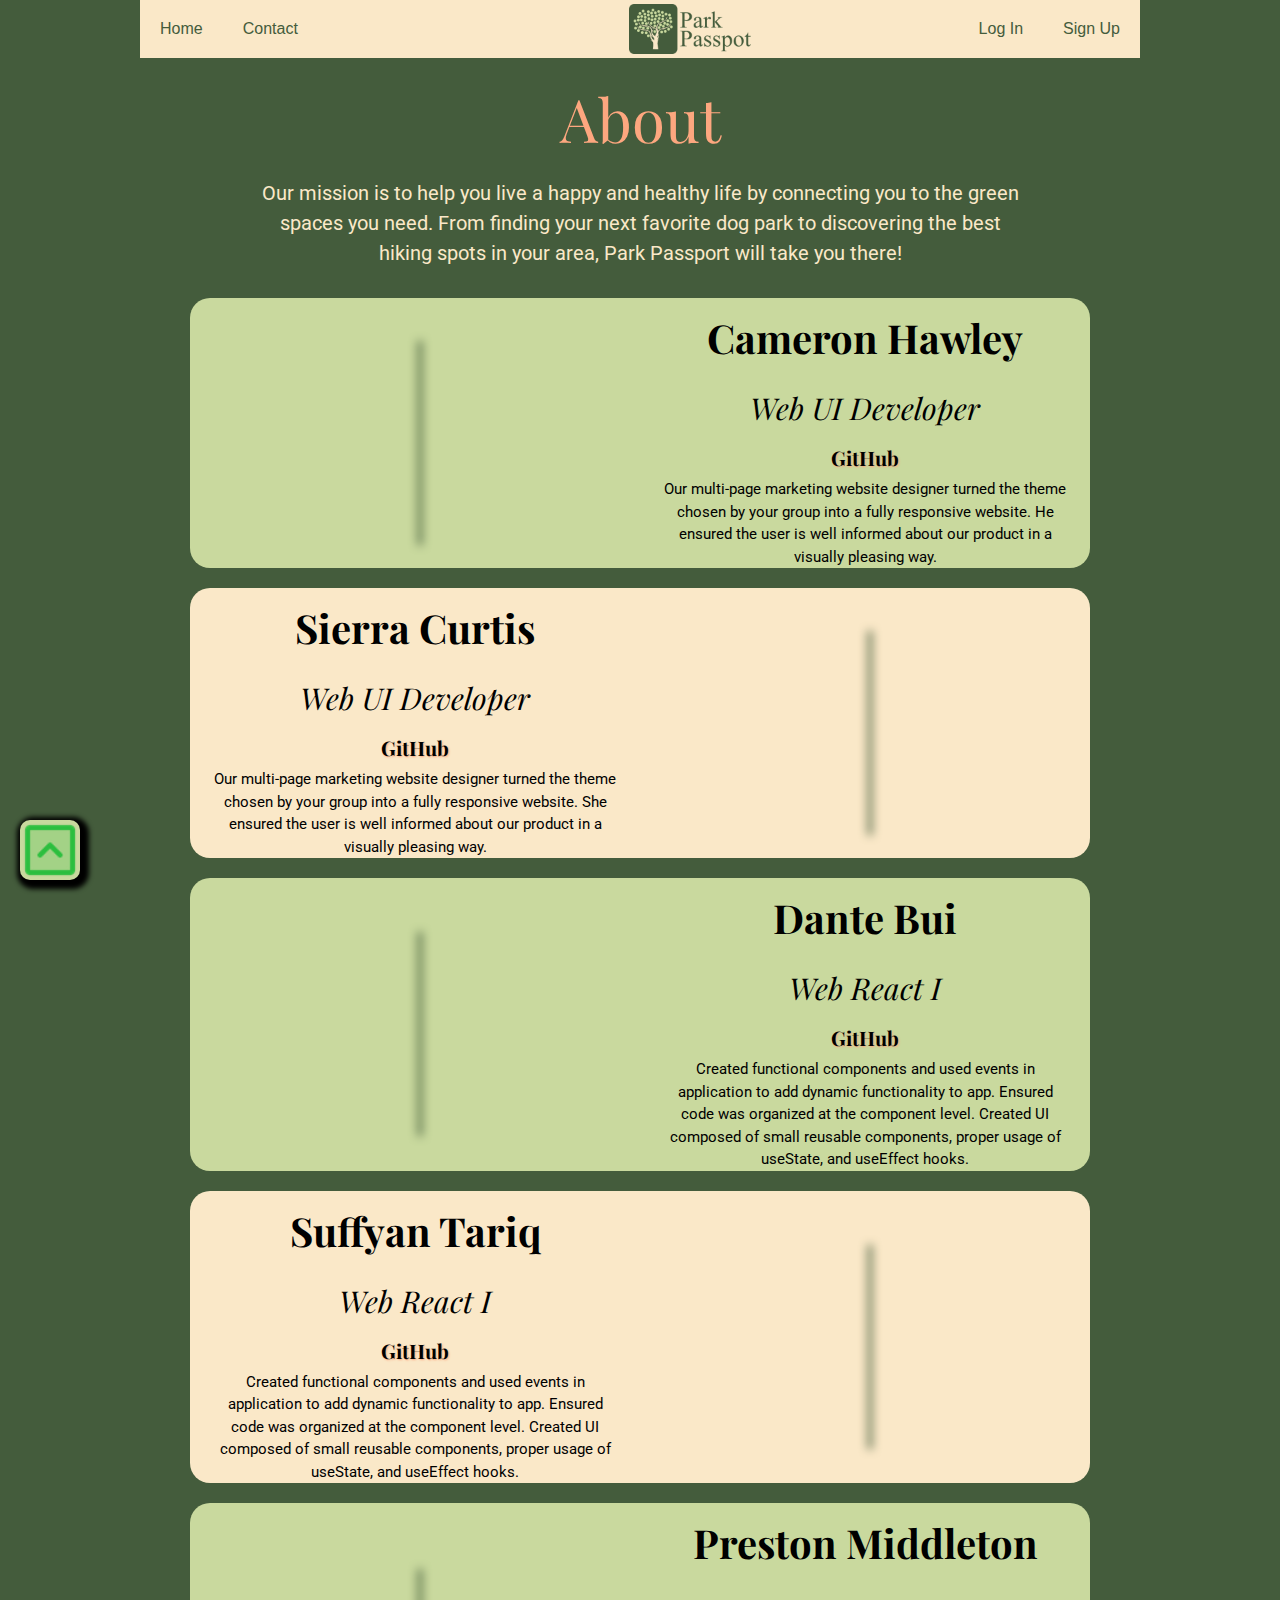
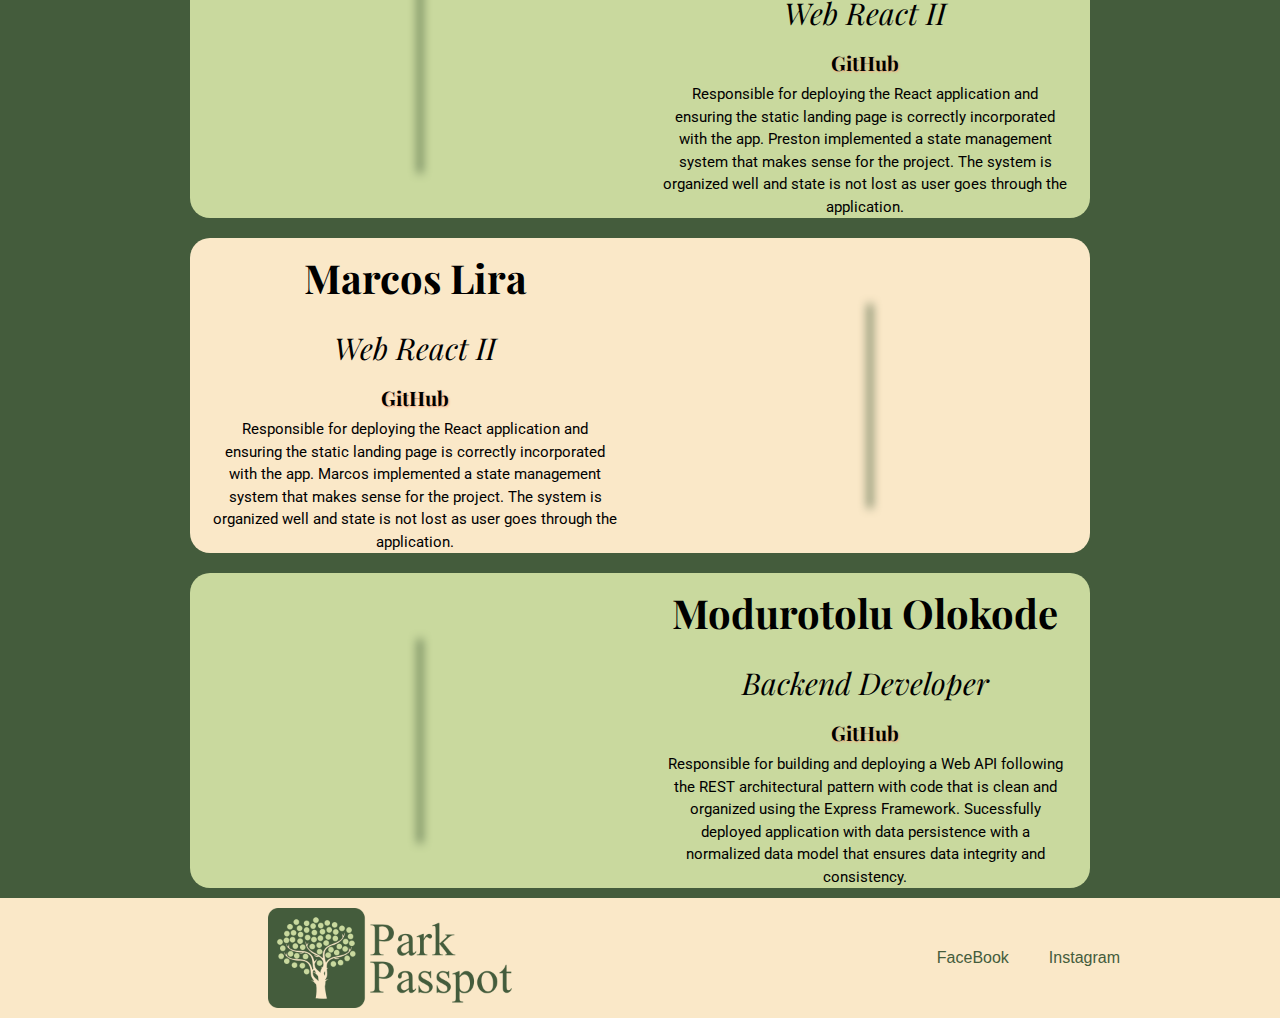
==== commit 85061d43: "added github links" ====
--- a/about.html
+++ b/about.html
@@ -55,7 +55,7 @@
                     <div class="left_box">
                         <h2>Cameron Hawley</h2>
                         <h3>Web UI Developer</h3>
-                        <a href=""><h4>GitHub</h4></a>
+                        <a href="https://github.com/CAM603" target="_blank"><h4>GitHub</h4></a>
                         <p>Our multi-page marketing website designer turned the theme chosen by your group into a fully responsive website. He ensured the user is well informed about our product in a visually pleasing way.</p>
                     </div>
                     <div class="right_box">
@@ -68,7 +68,7 @@
                     <div class="left_box">
                         <h2>Sierra Curtis</h2>
                         <h3>Web UI Developer</h3>
-                        <a href=""><h4>GitHub</h4></a>
+                        <a href="https://github.com/scurtis6" target="_blank"><h4>GitHub</h4></a>
                         <p>Our multi-page marketing website designer turned the theme chosen by your group into a fully responsive website. She ensured the user is well informed about our product in a visually pleasing way.</p>
                     </div>
                     <div class="right_box">
@@ -81,7 +81,7 @@
                     <div class="left_box">
                         <h2>Dante Bui</h2>
                         <h3>Web React I</h3>
-                        <a href=""><h4>GitHub</h4></a>
+                        <a href="https://github.com/dantebui" target="_blank"><h4>GitHub</h4></a>
                         <p>Created functional components and used events in application to add dynamic functionality to app. Ensured code was organized at the component level. Created UI composed of small reusable components, proper usage of useState, and useEffect hooks.</p>
                     </div>
                     <div class="right_box">
@@ -94,7 +94,7 @@
                     <div class="left_box">
                         <h2>Suffyan Tariq</h2>
                         <h3>Web React I</h3>
-                        <a href=""><h4>GitHub</h4></a>
+                        <a href="https://github.com/Suffyan-T" target="_blank"><h4>GitHub</h4></a>
                         <p>Created functional components and used events in application to add dynamic functionality to app. Ensured code was organized at the component level. Created UI composed of small reusable components, proper usage of useState, and useEffect hooks.</p>
                     </div>
                     <div class="right_box">
@@ -120,7 +120,7 @@
                     <div class="left_box">
                         <h2>Marcos Lira</h2>
                         <h3>Web React II</h3>
-                        <a href=""><h4>GitHub</h4></a>
+                        <a href="https://github.com/Mlira02" target="_blank"><h4>GitHub</h4></a>
                         <p>Responsible for deploying the React application and ensuring the static landing page is correctly incorporated with the app. Marcos implemented a state management system that makes sense for the project. The system is organized well and state is not lost as user goes through the application.</p>
                     </div>
                     <div class="right_box">
@@ -133,7 +133,7 @@
                     <div class="left_box">
                         <h2>Modurotolu Olokode</h2>
                         <h3>Backend Developer</h3>
-                        <a href=""><h4>GitHub</h4></a>
+                        <a href="https://github.com/durotolu" target="_blank"><h4>GitHub</h4></a>
                         <p>Responsible for building and deploying a Web API following the REST architectural pattern with code that is clean and organized using the Express Framework. Sucessfully deployed application with data persistence with a normalized data model that ensures data integrity and consistency. </p>
                     </div>
                     <div class="right_box">
--- a/css/index.css
+++ b/css/index.css
@@ -674,7 +674,6 @@
 .about_container .team .box .left_box h2 {
   text-align: center;
   font-weight: bold;
-  text-shadow: 2px 1px #445c3c;
 }
 @media (max-width: 500px) {
   .about_container .team .box .left_box h2 {
@@ -685,7 +684,6 @@
 .about_container .team .box .left_box h3 {
   text-align: center;
   font-style: italic;
-  text-shadow: 1px 1px #fda77f;
 }
 @media (max-width: 500px) {
   .about_container .team .box .left_box h3 {
@@ -694,9 +692,9 @@
 }
 .about_container .team .box .left_box a {
   text-decoration: none;
-  color: #fda77f;
+  color: black;
   font-weight: bold;
-  text-shadow: 1px 1px black;
+  text-shadow: 1px 1px 2px #fda77f;
 }
 .about_container .team .box .left_box p {
   width: 90%;
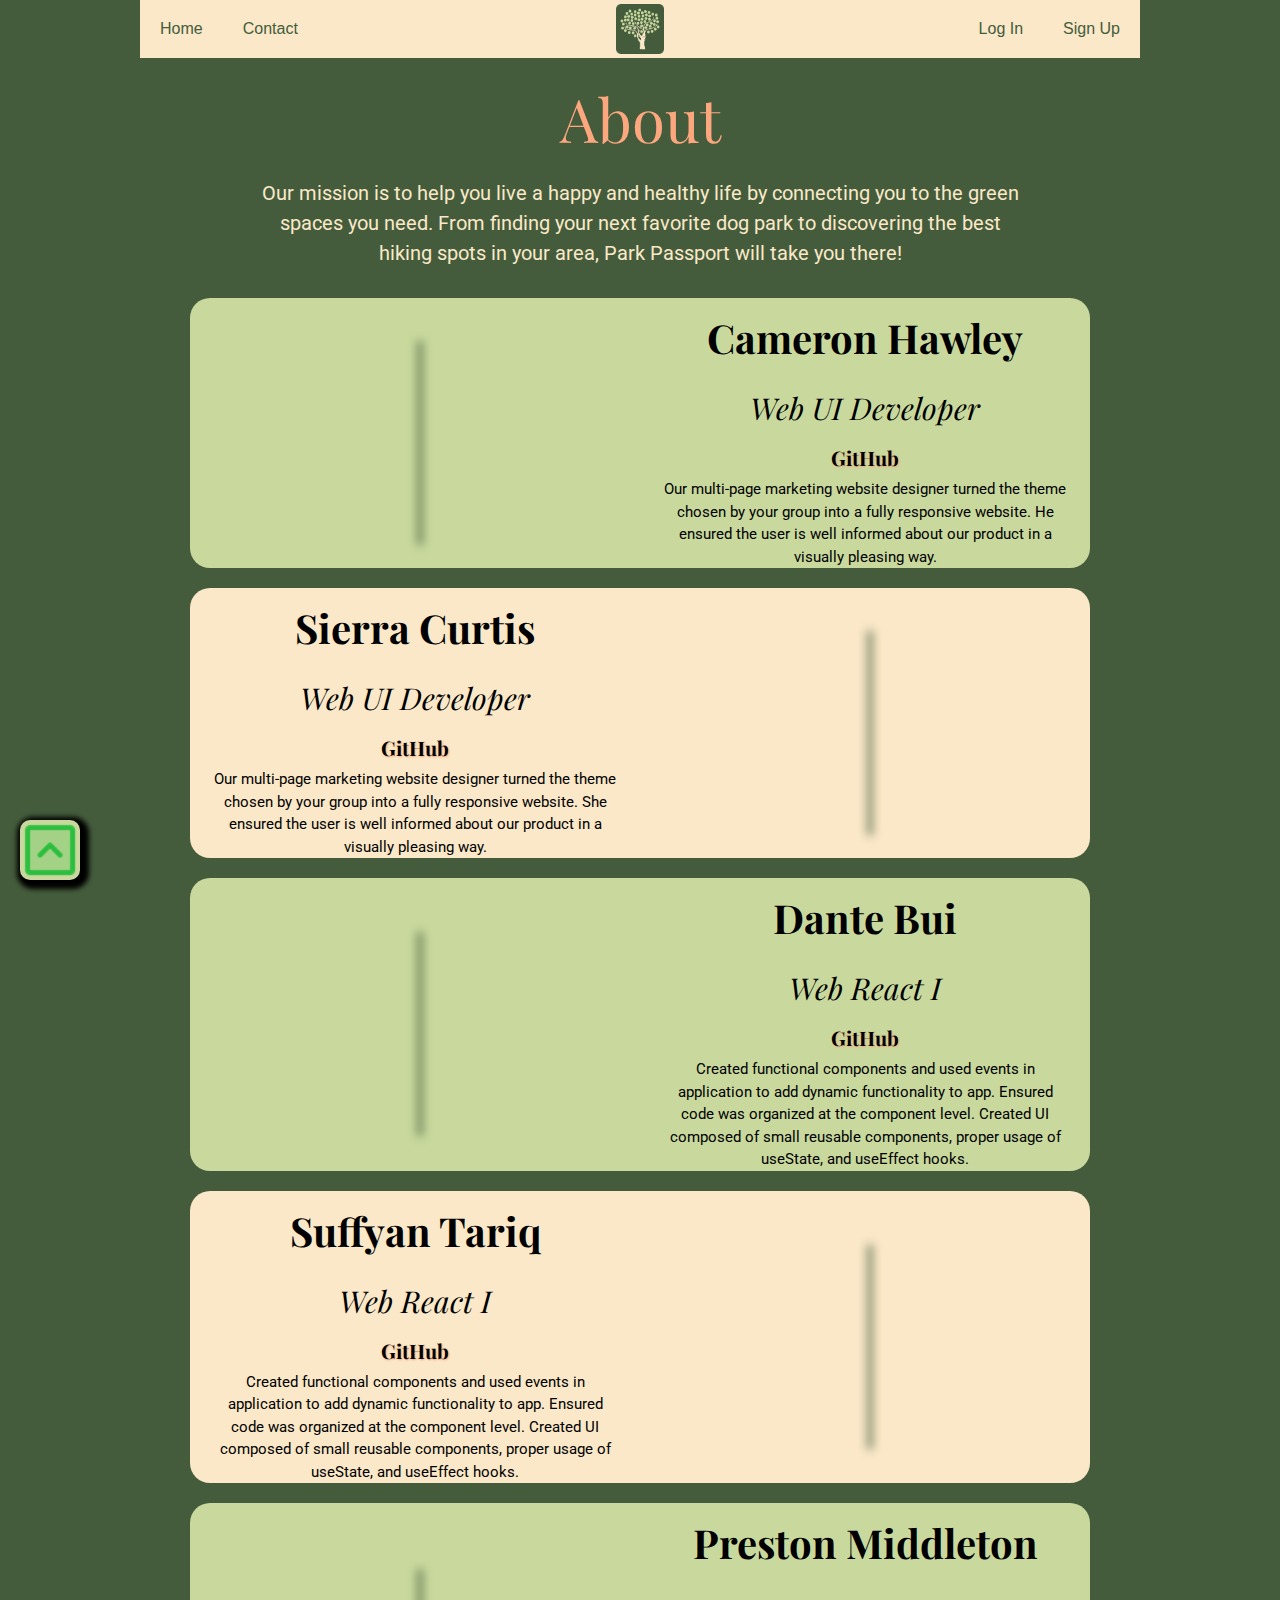
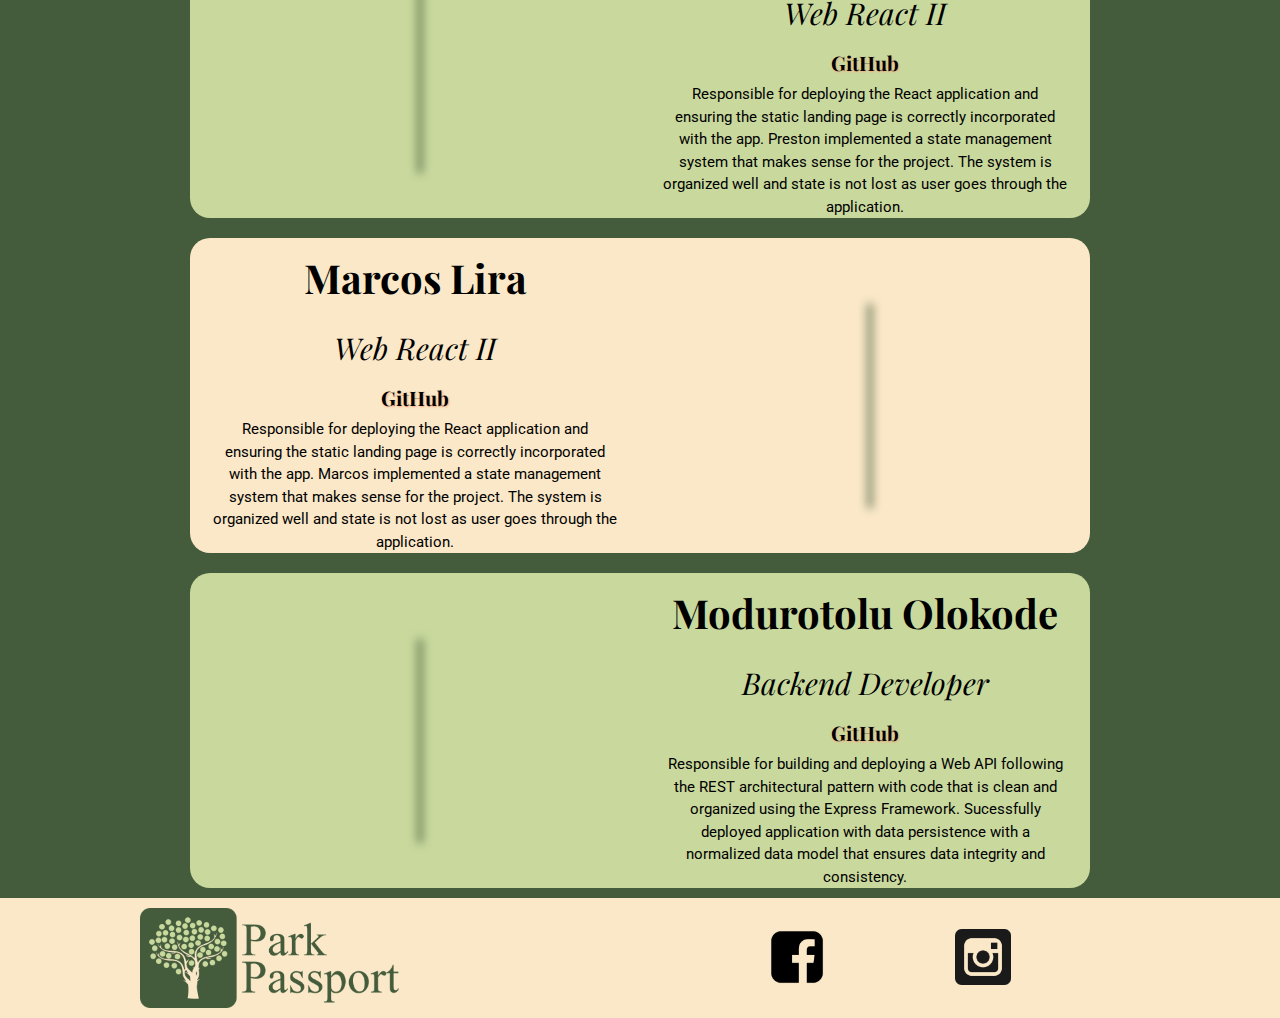
==== commit 76ae01ae: "updated hero button" ====
--- a/about.html
+++ b/about.html
@@ -152,8 +152,12 @@
                         
                     </div>
                     <div class="right_footer">
-                        <button>FaceBook</button>
-                        <button>Instagram</button>
+                        <a href="">
+                            <img src="/img/facebook.png" alt="">
+                        </a>
+                        <a href="">
+                            <img src="/img/insta.png" alt="">
+                        </a>
                     </div>
                 </footer>
             </section>
--- a/css/index.css
+++ b/css/index.css
@@ -1,12 +1,3 @@
-.hero_button {
-  padding: 20px 60px;
-  border: solid #fda77f 3px;
-  box-shadow: 1px 1px 0px #445c3c, -6px 6px 0px #445c3c, 6px -6px 0px #445c3c, 6px 6px 0px #445c3c, -6px -6px 0px #445c3c, 6px 6px 0px #445c3c;
-}
-.hero_button:hover {
-  box-shadow: 1px 1px 0px #fae8c8, -6px 6px 0px #fae8c8, 6px -6px 0px #fae8c8, 6px 6px 0px #fae8c8, -6px -6px 0px #fae8c8, 6px 6px 0px #fae8c8;
-  padding: 30px 100px;
-}
 /* http://meyerweb.com/eric/tools/css/reset/ 
    v2.0 | 20110126
    License: none (public domain)
@@ -216,7 +207,7 @@
   flex-flow: row wrap;
   justify-content: flex-start;
   align-items: center;
-  width: 40%;
+  width: 30%;
 }
 @media (max-width: 800px) {
   .header_container .navigation .nav_left {
@@ -265,7 +256,7 @@
   justify-content: center;
   align-items: center;
   width: 30%;
-  background-image: url(../img/logo.png);
+  background-image: url(../img/icon.png);
   background-size: contain;
   background-repeat: no-repeat;
   background-position: center;
@@ -336,11 +327,12 @@
   background-image: url(../img/logo.png);
   background-size: contain;
   background-repeat: no-repeat;
-  background-position: center;
+  background-position: left;
   margin: 10px 0px;
 }
 @media (max-width: 800px) {
   .footer_container .footer .left_footer {
+    background-position: center;
     width: 100%;
   }
 }
@@ -348,43 +340,20 @@
   width: 50%;
   display: flex;
   flex-flow: row wrap;
-  justify-content: flex-end;
+  justify-content: space-evenly;
   align-items: center;
 }
 @media (max-width: 800px) {
   .footer_container .footer .right_footer {
     width: 100%;
-    justify-content: center;
+    justify-content: space-around;
     background-color: #445c3c;
   }
 }
-.footer_container .footer .right_footer button {
-  padding: 20px;
-  color: #445c3c;
-  background: #fae8c8;
-  transition: 500ms;
-  border: none;
-  outline: none;
-  font-size: 1.6rem;
-}
-.footer_container .footer .right_footer button:hover {
-  color: #fae8c8;
-  background: #445c3c;
-}
-@media (max-width: 800px) {
-  .footer_container .footer .right_footer button {
-    padding: 20px;
-    color: #fae8c8;
-    background: #445c3c;
-    transition: 500ms;
-    border: none;
-    outline: none;
-    font-size: 1.6rem;
-  }
-  .footer_container .footer .right_footer button:hover {
-    color: #445c3c;
-    background: #fae8c8;
-  }
+.footer_container .footer .right_footer img {
+  margin: 5px 0;
+  height: 60px;
+  width: auto;
 }
 .body_container {
   background-color: #445c3c;
@@ -415,7 +384,8 @@
   width: 100%;
 }
 .body_container .hero .hero_content h1 {
-  color: #fda77f;
+  color: white;
+  text-shadow: 3px 3px 2px #445c3c;
   font-weight: 800;
   text-align: center;
 }
@@ -426,25 +396,28 @@
     margin-bottom: 20px;
   }
 }
-.body_container .hero .hero_content a button {
-  padding: 20px;
-  color: #445c3c;
-  background: #fae8c8;
+.body_container .hero .hero_content a {
+  text-decoration: none;
+}
+.body_container .hero .hero_content button {
+  padding: 10px;
+  width: 50%;
+  max-width: 300px;
+  min-width: 150px;
+  border-radius: 2rem;
+  background: #c9d99e;
   transition: 500ms;
-  border: none;
   outline: none;
-  font-size: 1.6rem;
-  padding: 20px 60px;
-  border: solid #fda77f 3px;
-  box-shadow: 1px 1px 0px #445c3c, -6px 6px 0px #445c3c, 6px -6px 0px #445c3c, 6px 6px 0px #445c3c, -6px -6px 0px #445c3c, 6px 6px 0px #445c3c;
-}
-.body_container .hero .hero_content a button:hover {
-  color: #fae8c8;
-  background: #445c3c;
-}
-.body_container .hero .hero_content a button:hover {
-  box-shadow: 1px 1px 0px #fae8c8, -6px 6px 0px #fae8c8, 6px -6px 0px #fae8c8, 6px 6px 0px #fae8c8, -6px -6px 0px #fae8c8, 6px 6px 0px #fae8c8;
-  padding: 30px 100px;
+  border: solid white 2px;
+  box-shadow: 3px 3px 3px white, -3px 3px 3px white, 3px -3px 3px white, -3px -3px 3px white;
+}
+.body_container .hero .hero_content button:hover {
+  background: #f2f6e7;
+  margin: 10px;
+  box-shadow: 5px 5px 5px #c9d99e, -5px 5px 5px #c9d99e, 5px -5px 5px #c9d99e, -5px -5px 5px #c9d99e;
+}
+.body_container .hero .hero_content button img {
+  width: 70%;
 }
 .body_container .hero_two {
   display: flex;
@@ -467,7 +440,8 @@
   width: 100%;
 }
 .body_container .hero_two .hero_content h1 {
-  color: #fda77f;
+  color: white;
+  text-shadow: 3px 3px 2px #445c3c;
   font-weight: 800;
   text-align: center;
 }
@@ -478,25 +452,28 @@
     margin-bottom: 20px;
   }
 }
-.body_container .hero_two .hero_content a button {
-  padding: 20px;
-  color: #445c3c;
-  background: #fae8c8;
+.body_container .hero_two .hero_content a {
+  text-decoration: none;
+}
+.body_container .hero_two .hero_content button {
+  padding: 10px;
+  width: 50%;
+  max-width: 300px;
+  min-width: 150px;
+  border-radius: 2rem;
+  background: #c9d99e;
   transition: 500ms;
-  border: none;
   outline: none;
-  font-size: 1.6rem;
-  padding: 20px 60px;
-  border: solid #fda77f 3px;
-  box-shadow: 1px 1px 0px #445c3c, -6px 6px 0px #445c3c, 6px -6px 0px #445c3c, 6px 6px 0px #445c3c, -6px -6px 0px #445c3c, 6px 6px 0px #445c3c;
-}
-.body_container .hero_two .hero_content a button:hover {
-  color: #fae8c8;
-  background: #445c3c;
-}
-.body_container .hero_two .hero_content a button:hover {
-  box-shadow: 1px 1px 0px #fae8c8, -6px 6px 0px #fae8c8, 6px -6px 0px #fae8c8, 6px 6px 0px #fae8c8, -6px -6px 0px #fae8c8, 6px 6px 0px #fae8c8;
-  padding: 30px 100px;
+  border: solid white 2px;
+  box-shadow: 3px 3px 3px white, -3px 3px 3px white, 3px -3px 3px white, -3px -3px 3px white;
+}
+.body_container .hero_two .hero_content button:hover {
+  background: #f2f6e7;
+  margin: 10px;
+  box-shadow: 5px 5px 5px #c9d99e, -5px 5px 5px #c9d99e, 5px -5px 5px #c9d99e, -5px -5px 5px #c9d99e;
+}
+.body_container .hero_two .hero_content button img {
+  width: 70%;
 }
 .body_container .hero_two .hero_two_content {
   max-width: 550px;
@@ -564,7 +541,7 @@
   width: 30%;
   outline: none;
   border: 2px solid #fda77f;
-  border-radius: 4px;
+  border-radius: 5px;
   font-size: 1.6rem;
   background-color: white;
   background-image: url('../img/search.png');
@@ -572,8 +549,8 @@
   background-position: 2% 50%;
   background-repeat: no-repeat;
   padding: 12px 20px 12px 40px;
-  -webkit-transition: width 0.4s ease-in-out;
-  transition: width 0.4s ease-in-out;
+  -webkit-transition: width 1s ease-in-out;
+  transition: width 1s ease-in-out;
   -webkit-box-shadow: 3px 3px 5px 6px #fda77f;
   -moz-box-shadow: 3px 3px 5px 6px #fda77f;
   box-shadow: 3px 3px 5px 6px #fda77f;
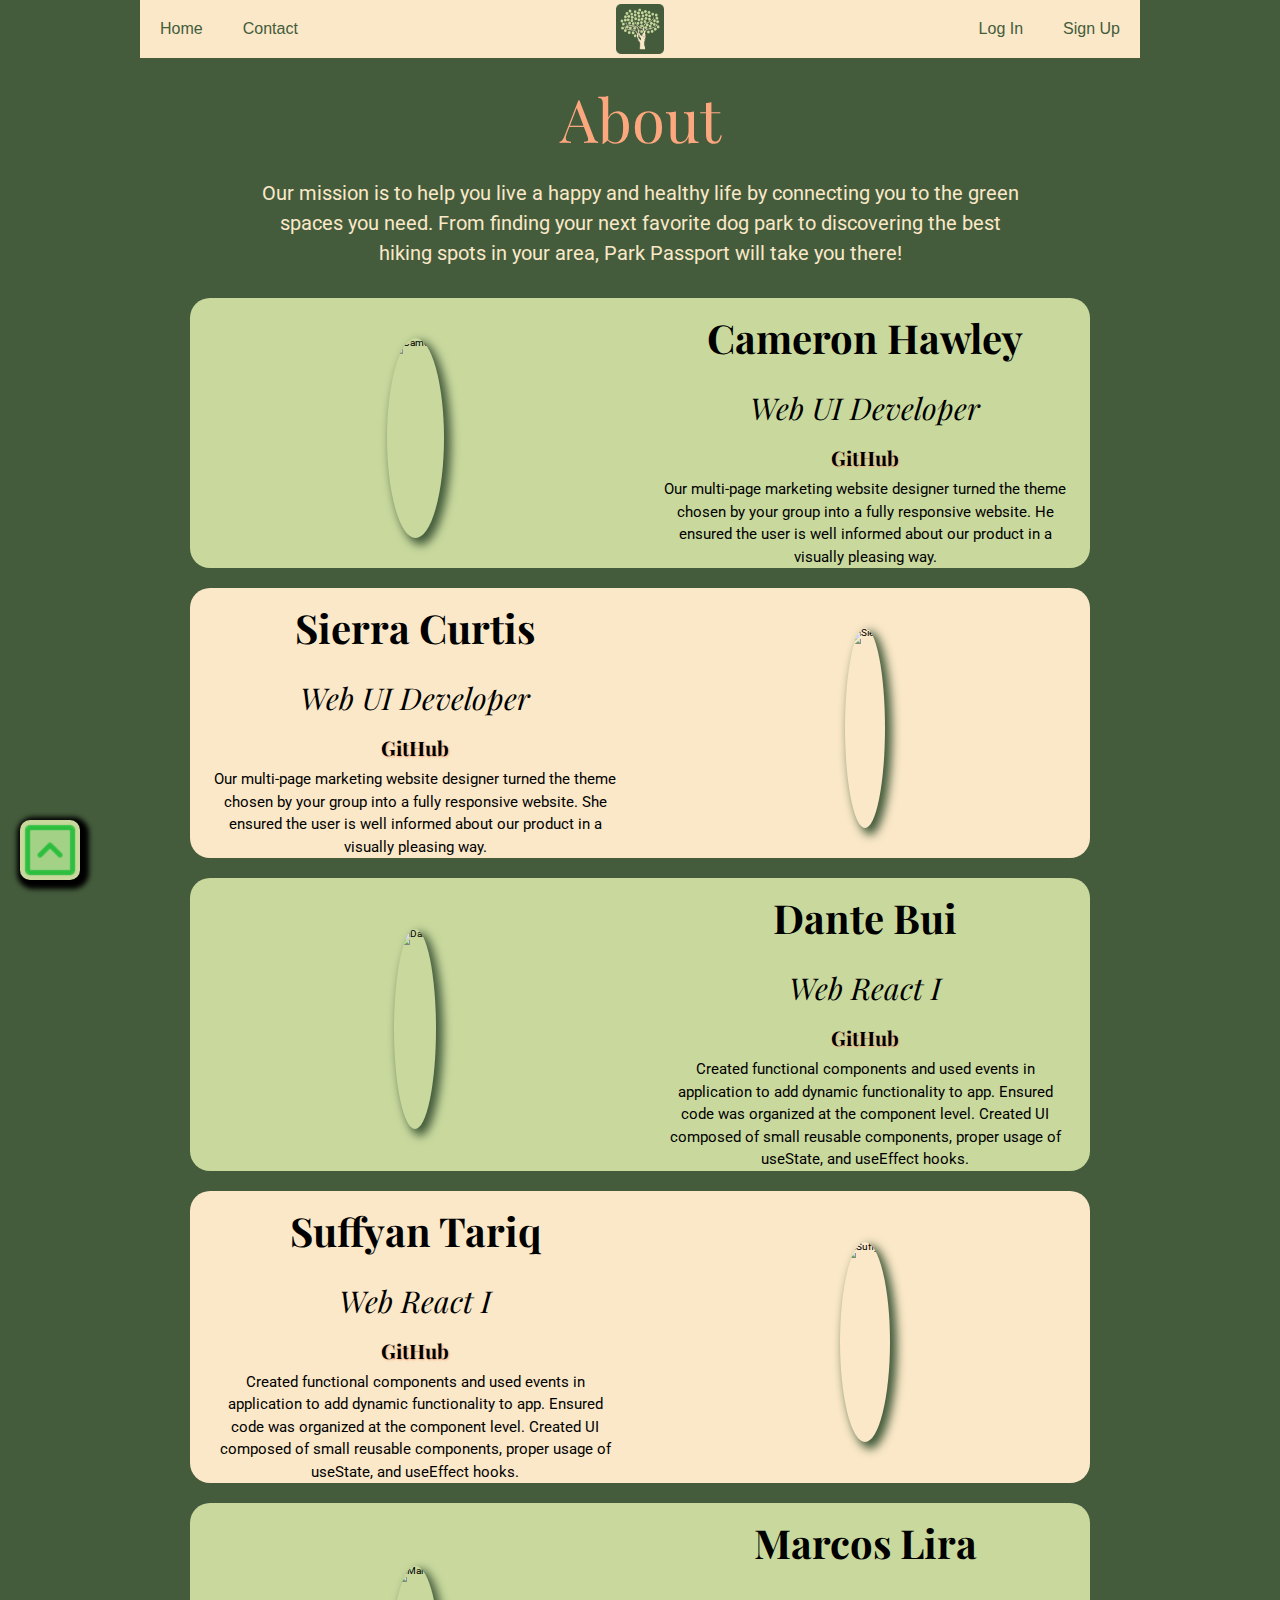
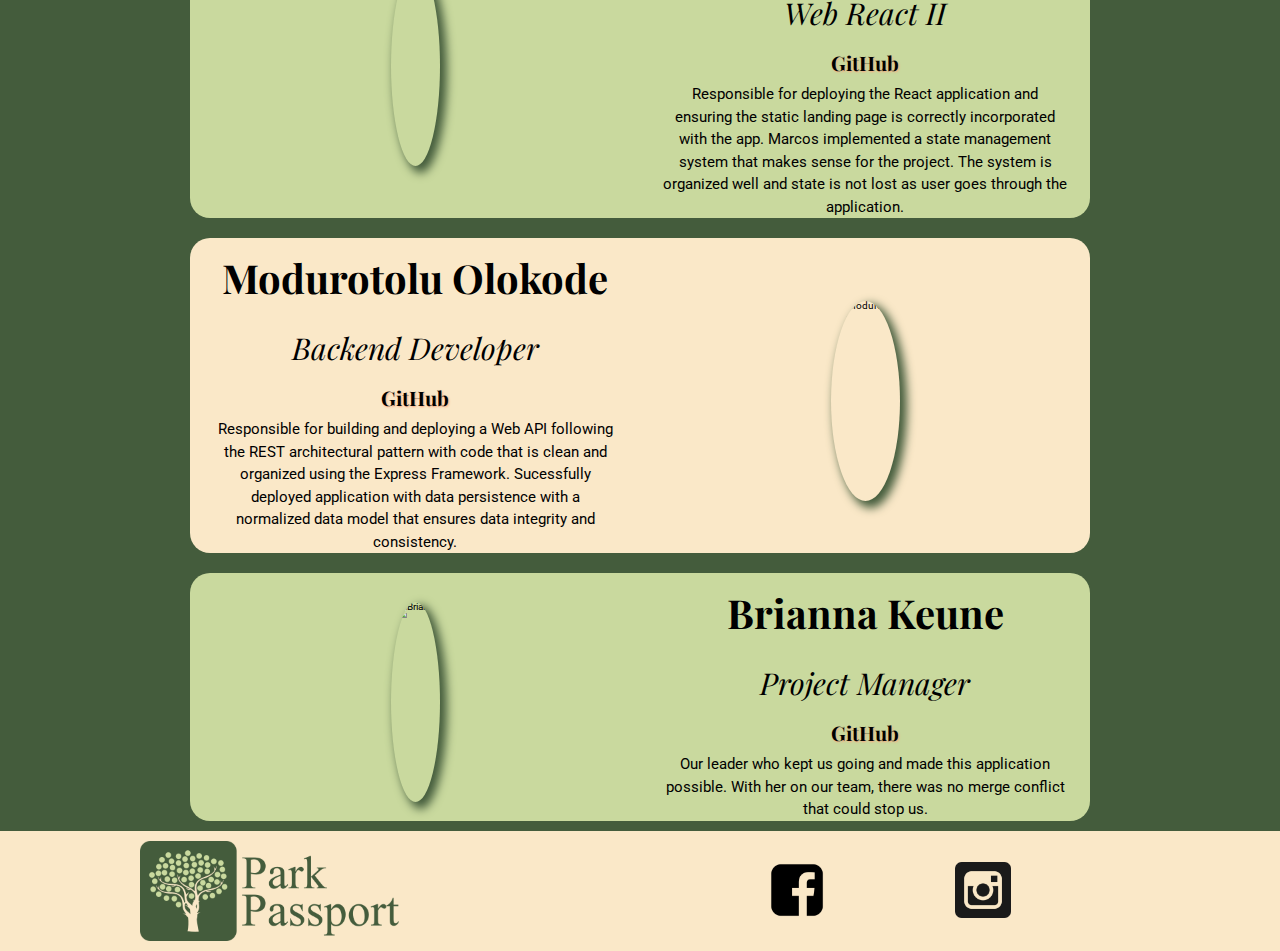
==== commit 48198ac1: "added readme text" ====
--- a/about.html
+++ b/about.html
@@ -59,7 +59,7 @@
                         <p>Our multi-page marketing website designer turned the theme chosen by your group into a fully responsive website. He ensured the user is well informed about our product in a visually pleasing way.</p>
                     </div>
                     <div class="right_box">
-                        <img src="https://ca.slack-edge.com/T4JUEB3ME-UPHFADC8Y-1cca48daa16c-512" alt="">
+                        <img src="https://ca.slack-edge.com/T4JUEB3ME-UPHFADC8Y-1cca48daa16c-512" alt="Cameron">
                     </div>
                 </div>
                 <!-- end cameron section  -->
@@ -72,7 +72,7 @@
                         <p>Our multi-page marketing website designer turned the theme chosen by your group into a fully responsive website. She ensured the user is well informed about our product in a visually pleasing way.</p>
                     </div>
                     <div class="right_box">
-                        <img src="https://ca.slack-edge.com/T4JUEB3ME-UMNBAHRGC-g1e8e0adc38d-512" alt="">
+                        <img src="https://ca.slack-edge.com/T4JUEB3ME-UMNBAHRGC-g1e8e0adc38d-512" alt="Sierra">
                     </div>
                 </div>
                 <!-- end sierra section  -->
@@ -85,7 +85,7 @@
                         <p>Created functional components and used events in application to add dynamic functionality to app. Ensured code was organized at the component level. Created UI composed of small reusable components, proper usage of useState, and useEffect hooks.</p>
                     </div>
                     <div class="right_box">
-                        <img src="https://ca.slack-edge.com/T4JUEB3ME-ULWH387EU-6812c9665cb0-512" alt="">
+                        <img src="https://ca.slack-edge.com/T4JUEB3ME-ULWH387EU-6812c9665cb0-512" alt="Dante">
                     </div>
                 </div>
                 <!-- end dante section  -->
@@ -98,23 +98,10 @@
                         <p>Created functional components and used events in application to add dynamic functionality to app. Ensured code was organized at the component level. Created UI composed of small reusable components, proper usage of useState, and useEffect hooks.</p>
                     </div>
                     <div class="right_box">
-                        <img src="https://ca.slack-edge.com/T4JUEB3ME-UJCSKTE79-0b26aa7dfb41-512" alt="">
+                        <img src="https://ca.slack-edge.com/T4JUEB3ME-UJCSKTE79-0b26aa7dfb41-512" alt="Suffyan">
                     </div>
                 </div>
                 <!-- end suffyan section  -->
-                <!-- start preston section  -->
-                <div class="box">
-                    <div class="left_box">
-                        <h2>Preston Middleton</h2>
-                        <h3>Web React II</h3>
-                        <a href=""><h4>GitHub</h4></a>
-                        <p>Responsible for deploying the React application and ensuring the static landing page is correctly incorporated with the app. Preston implemented a state management system that makes sense for the project. The system is organized well and state is not lost as user goes through the application.</p>
-                    </div>
-                    <div class="right_box">
-                        <img src="https://ca.slack-edge.com/T4JUEB3ME-UHZCMRH55-b3217ff370b3-512" alt="">
-                    </div>
-                </div>
-                <!-- end preston section  -->
                 <!-- start marcos section  -->
                 <div class="box">
                     <div class="left_box">
@@ -124,7 +111,7 @@
                         <p>Responsible for deploying the React application and ensuring the static landing page is correctly incorporated with the app. Marcos implemented a state management system that makes sense for the project. The system is organized well and state is not lost as user goes through the application.</p>
                     </div>
                     <div class="right_box">
-                        <img src="https://avatars2.githubusercontent.com/u/46974548?s=400&v=4" alt="">
+                        <img src="https://avatars2.githubusercontent.com/u/46974548?s=400&v=4" alt="Marcos">
                     </div>
                 </div>
                 <!-- end marcos section  -->
@@ -137,10 +124,23 @@
                         <p>Responsible for building and deploying a Web API following the REST architectural pattern with code that is clean and organized using the Express Framework. Sucessfully deployed application with data persistence with a normalized data model that ensures data integrity and consistency. </p>
                     </div>
                     <div class="right_box">
-                        <img src="https://ca.slack-edge.com/T4JUEB3ME-ULPJMSH9P-eedde51dbb77-512" alt="">
+                        <img src="https://ca.slack-edge.com/T4JUEB3ME-ULPJMSH9P-eedde51dbb77-512" alt="Modurotolu">
                     </div>
                 </div>
                 <!-- end modurotolu section  -->
+                <!-- start preston section  -->
+                <div class="box">
+                    <div class="left_box">
+                        <h2>Brianna Keune</h2>
+                        <h3>Project Manager</h3>
+                        <a href="https://github.com/briannakeune"><h4>GitHub</h4></a>
+                        <p>Our leader who kept us going and made this application possible. With her on our team, there was no merge conflict that could stop us.</p>
+                    </div>
+                    <div class="right_box">
+                        <img src="https://ca.slack-edge.com/T4JUEB3ME-UK06EQAHK-8b263888e6a6-512" alt="Brianna">
+                    </div>
+                </div>
+                <!-- end preston section  -->
             </div>
             <!-- end about us section  -->
         </section>
@@ -152,11 +152,11 @@
                         
                     </div>
                     <div class="right_footer">
-                        <a href="">
-                            <img src="/img/facebook.png" alt="">
+                        <a href="#">
+                            <img src="/img/facebook.png" alt="facebook logo">
                         </a>
-                        <a href="">
-                            <img src="/img/insta.png" alt="">
+                        <a href="#">
+                            <img src="/img/insta.png" alt="instagram logo">
                         </a>
                     </div>
                 </footer>
--- a/css/index.css
+++ b/css/index.css
@@ -330,10 +330,15 @@
   background-position: left;
   margin: 10px 0px;
 }
-@media (max-width: 800px) {
+@media (max-width: 1200px) {
   .footer_container .footer .left_footer {
+    background-position: right;
+  }
+}
+@media (max-width: 800px) {
+  .footer_container .footer .left_footer {
+    width: 100%;
     background-position: center;
-    width: 100%;
   }
 }
 .footer_container .footer .right_footer {
@@ -370,6 +375,7 @@
   align-items: center;
   width: 100%;
   height: 40vh;
+  min-height: 300px;
   background-image: url(../img/park.jpg);
   background-size: cover;
   background-position: top;
@@ -397,11 +403,11 @@
   }
 }
 .body_container .hero .hero_content a {
-  text-decoration: none;
+  text-align: center;
 }
 .body_container .hero .hero_content button {
   padding: 10px;
-  width: 50%;
+  width: 80%;
   max-width: 300px;
   min-width: 150px;
   border-radius: 2rem;
@@ -426,6 +432,7 @@
   align-items: center;
   width: 100%;
   height: 40vh;
+  min-height: 300px;
   background-image: url(../img/park.jpg);
   background-size: cover;
   background-position: top;
@@ -453,11 +460,11 @@
   }
 }
 .body_container .hero_two .hero_content a {
-  text-decoration: none;
+  text-align: center;
 }
 .body_container .hero_two .hero_content button {
   padding: 10px;
-  width: 50%;
+  width: 80%;
   max-width: 300px;
   min-width: 150px;
   border-radius: 2rem;
